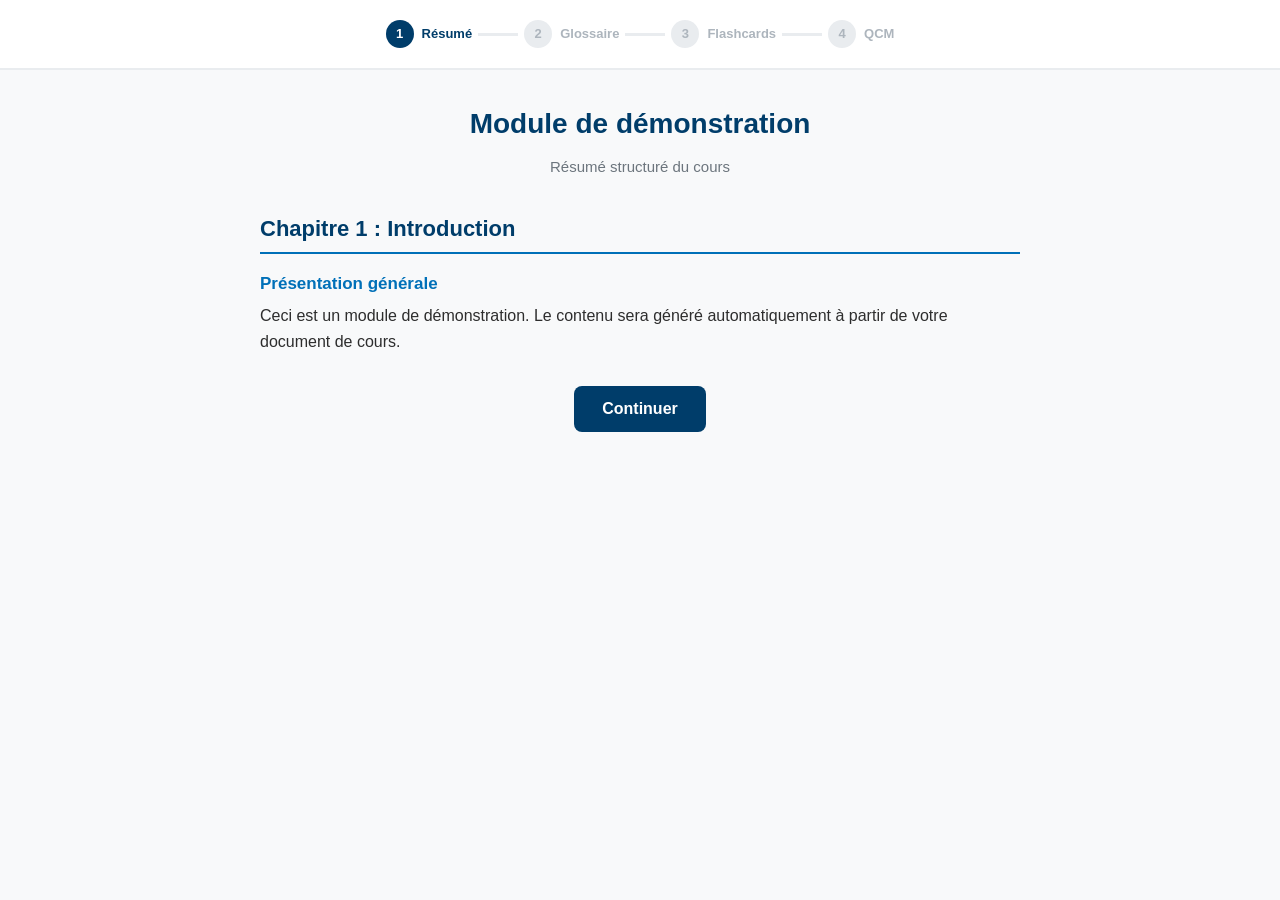
==== scorm-template/index.html @ a1fe6ec9 "Initial release — IMT-BS SmartReviz SCORM 1.2 revision module generator: upload a course document, c" ====
<!DOCTYPE html>
<html lang="fr">
<head>
  <meta charset="UTF-8">
  <meta name="viewport" content="width=device-width, initial-scale=1.0">
  <title>SmartReviz Module</title>
  <link rel="stylesheet" href="style.css">
</head>
<body>

  <!-- Progress Bar -->
  <nav class="progress-bar" id="progressBar">
    <div class="progress-step active" data-step="1">
      <span class="step-icon">1</span>
      <span class="step-label" id="label-summary">Résumé</span>
    </div>
    <div class="progress-connector" id="conn-1"></div>
    <div class="progress-step" data-step="2">
      <span class="step-icon">2</span>
      <span class="step-label" id="label-glossary">Glossaire</span>
    </div>
    <div class="progress-connector" id="conn-2"></div>
    <div class="progress-step" data-step="3">
      <span class="step-icon">3</span>
      <span class="step-label" id="label-flashcards">Flashcards</span>
    </div>
    <div class="progress-connector" id="conn-3"></div>
    <div class="progress-step" data-step="4">
      <span class="step-icon">4</span>
      <span class="step-label" id="label-quiz">QCM</span>
    </div>
  </nav>

  <!-- Section 1: Summary -->
  <div class="section active" id="section-summary">
    <div class="section-header">
      <h1 id="moduleTitle"></h1>
      <p id="summarySubtitle">Résumé structuré du cours</p>
    </div>
    <div id="summaryContent"></div>
    <div class="btn-container">
      <button class="btn btn-primary" id="btnToGlossary">Continuer</button>
    </div>
  </div>

  <!-- Section 2: Glossary -->
  <div class="section" id="section-glossary">
    <div class="section-header">
      <h1 id="glossaryTitle">Glossaire des termes clés</h1>
      <p id="glossarySubtitle">Cliquez sur un terme pour voir sa définition</p>
    </div>
    <div id="glossaryContent"></div>
    <div class="btn-container">
      <button class="btn btn-primary" id="btnToFlashcards">Continuer</button>
    </div>
  </div>

  <!-- Section 3: Flashcards -->
  <div class="section" id="section-flashcards">
    <div class="section-header">
      <h1 id="flashcardsTitle">Flashcards</h1>
      <p id="flashcardsSubtitle">Cliquez sur la carte pour la retourner</p>
    </div>
    <div class="flashcard-container">
      <div class="flashcard" id="flashcard">
        <div class="flashcard-face flashcard-front" id="flashcardFront">
          <div class="card-type" id="cardType"></div>
          <div class="card-text" id="cardFront"></div>
          <div class="card-hint" id="cardHint">Cliquez pour retourner</div>
        </div>
        <div class="flashcard-face flashcard-back">
          <div class="card-text" id="cardBack"></div>
        </div>
      </div>
    </div>
    <div class="flashcard-nav">
      <button id="btnPrevCard" disabled>&#9664;</button>
      <span class="flashcard-counter" id="cardCounter">1/10</span>
      <button id="btnNextCard">&#9654;</button>
    </div>
    <div class="btn-container">
      <button class="btn btn-primary" id="btnToQuiz" disabled>Continuer vers le QCM</button>
    </div>
  </div>

  <!-- Section 4: Quiz -->
  <div class="section" id="section-quiz">
    <div class="section-header">
      <h1 id="quizTitle">QCM</h1>
      <p id="quizSubtitle">Testez vos connaissances</p>
    </div>
    <div id="quizContent"></div>
  </div>

  <!-- Section 5: Completion -->
  <div class="section" id="section-complete">
    <div class="completion-screen">
      <div class="check-icon">&#10003;</div>
      <h1 id="completeTitle">Module terminé !</h1>
      <p id="completeMessage">Vous avez complété l'ensemble du module de révision.</p>
    </div>
  </div>

  <script src="scorm-api.js"></script>
  <script src="module-data.js"></script>
  <script>
  (function() {
    // --- i18n ---
    var labels = {
      fr: {
        summary: "Résumé", glossary: "Glossaire", flashcards: "Flashcards", quiz: "QCM",
        summarySubtitle: "Résumé structuré du cours",
        glossaryTitle: "Glossaire des termes clés",
        glossarySubtitle: "Cliquez sur un terme pour voir sa définition",
        flashcardsTitle: "Flashcards",
        flashcardsSubtitle: "Cliquez sur la carte pour la retourner",
        quizTitle: "QCM",
        quizSubtitle: "Testez vos connaissances",
        continue: "Continuer",
        continueToQuiz: "Continuer vers le QCM",
        validate: "Valider",
        next: "Question suivante",
        correct: "Correct !",
        incorrect: "Incorrect",
        correctAnswer: "La bonne réponse était : ",
        score: "Votre score",
        finishModule: "Terminer le module",
        completeTitle: "Module terminé !",
        completeMessage: "Vous avez complété l'ensemble du module de révision.",
        clickToFlip: "Cliquez pour retourner",
        concept: "Concept",
        question: "Question",
        card: "Carte"
      },
      en: {
        summary: "Summary", glossary: "Glossary", flashcards: "Flashcards", quiz: "Quiz",
        summarySubtitle: "Structured course summary",
        glossaryTitle: "Key Terms Glossary",
        glossarySubtitle: "Click a term to see its definition",
        flashcardsTitle: "Flashcards",
        flashcardsSubtitle: "Click the card to flip it",
        quizTitle: "Quiz",
        quizSubtitle: "Test your knowledge",
        continue: "Continue",
        continueToQuiz: "Continue to the Quiz",
        validate: "Submit",
        next: "Next question",
        correct: "Correct!",
        incorrect: "Incorrect",
        correctAnswer: "The correct answer was: ",
        score: "Your score",
        finishModule: "Finish module",
        completeTitle: "Module completed!",
        completeMessage: "You have completed the entire revision module.",
        clickToFlip: "Click to flip",
        concept: "Concept",
        question: "Question",
        card: "Card"
      }
    };

    var lang = (MODULE_DATA.language || "fr").substring(0, 2).toLowerCase();
    if (!labels[lang]) lang = "fr";
    var L = labels[lang];
    document.documentElement.lang = lang;

    // --- Apply labels ---
    document.getElementById("label-summary").textContent = L.summary;
    document.getElementById("label-glossary").textContent = L.glossary;
    document.getElementById("label-flashcards").textContent = L.flashcards;
    document.getElementById("label-quiz").textContent = L.quiz;
    document.getElementById("summarySubtitle").textContent = L.summarySubtitle;
    document.getElementById("glossaryTitle").textContent = L.glossaryTitle;
    document.getElementById("glossarySubtitle").textContent = L.glossarySubtitle;
    document.getElementById("flashcardsTitle").textContent = L.flashcardsTitle;
    document.getElementById("flashcardsSubtitle").textContent = L.flashcardsSubtitle;
    document.getElementById("quizTitle").textContent = L.quizTitle;
    document.getElementById("quizSubtitle").textContent = L.quizSubtitle;
    document.getElementById("btnToGlossary").textContent = L.continue;
    document.getElementById("btnToFlashcards").textContent = L.continue;
    document.getElementById("btnToQuiz").textContent = L.continueToQuiz;
    document.getElementById("cardHint").textContent = L.clickToFlip;
    document.getElementById("completeTitle").textContent = L.completeTitle;
    document.getElementById("completeMessage").textContent = L.completeMessage;

    // --- SCORM Init ---
    ScormAPI.init();
    ScormAPI.setStatus("incomplete");
    ScormAPI.setLocation("section_1");
    ScormAPI.setScore(0);

    // --- State ---
    var currentSection = 1;
    var currentCard = 0;
    var maxCardSeen = 0;
    var currentQuizQ = 0;
    var quizScore = 0;
    var quizAnswered = false;
    var data = MODULE_DATA;

    // --- Render Summary ---
    document.getElementById("moduleTitle").textContent = data.title || "Module de révision";
    var summaryHTML = "";
    if (data.summary && data.summary.chapters) {
      data.summary.chapters.forEach(function(ch) {
        summaryHTML += '<div class="summary-chapter"><h2>' + escapeHTML(ch.title) + '</h2>';
        if (ch.sections) {
          ch.sections.forEach(function(sec) {
            summaryHTML += '<div class="summary-section"><h3>' + escapeHTML(sec.title) + '</h3>';
            summaryHTML += '<p>' + escapeHTML(sec.content) + '</p></div>';
          });
        }
        summaryHTML += '</div>';
      });
    }
    document.getElementById("summaryContent").innerHTML = summaryHTML;

    // --- Render Glossary ---
    var glossaryHTML = "";
    if (data.glossary) {
      data.glossary.forEach(function(item) {
        glossaryHTML += '<div class="glossary-item">';
        glossaryHTML += '<div class="glossary-term">' + escapeHTML(item.term) + '</div>';
        glossaryHTML += '<div class="glossary-definition">' + escapeHTML(item.definition) + '</div>';
        glossaryHTML += '</div>';
      });
    }
    document.getElementById("glossaryContent").innerHTML = glossaryHTML;

    // Accordion behavior
    document.getElementById("glossaryContent").addEventListener("click", function(e) {
      var term = e.target.closest(".glossary-term");
      if (!term) return;
      var item = term.parentElement;
      item.classList.toggle("open");
    });

    // --- Flashcards ---
    var flashcards = data.flashcards || [];

    function renderCard() {
      var card = flashcards[currentCard];
      if (!card) return;
      var flashcardEl = document.getElementById("flashcard");
      flashcardEl.classList.remove("flipped");
      document.getElementById("cardType").textContent = card.type === "concept" ? L.concept : L.question;
      document.getElementById("cardFront").textContent = card.front;
      document.getElementById("cardBack").textContent = card.back;
      document.getElementById("cardCounter").textContent = L.card + " " + (currentCard + 1) + "/" + flashcards.length;
      document.getElementById("btnPrevCard").disabled = currentCard === 0;
      document.getElementById("btnNextCard").disabled = currentCard === flashcards.length - 1;

      if (currentCard > maxCardSeen) maxCardSeen = currentCard;
      if (maxCardSeen >= flashcards.length - 1) {
        document.getElementById("btnToQuiz").disabled = false;
      }
    }

    document.getElementById("flashcard").addEventListener("click", function() {
      this.classList.toggle("flipped");
    });

    document.getElementById("btnPrevCard").addEventListener("click", function() {
      if (currentCard > 0) { currentCard--; renderCard(); }
    });

    document.getElementById("btnNextCard").addEventListener("click", function() {
      if (currentCard < flashcards.length - 1) { currentCard++; renderCard(); }
    });

    renderCard();

    // --- Quiz ---
    var quiz = data.quiz || [];

    function renderQuizQuestion() {
      if (currentQuizQ >= quiz.length) {
        showQuizScore();
        return;
      }
      var q = quiz[currentQuizQ];
      var html = '<div class="quiz-question">';
      html += '<h3>' + L.question + ' ' + (currentQuizQ + 1) + '/' + quiz.length + '</h3>';
      html += '<p>' + escapeHTML(q.question) + '</p>';
      html += '<ul class="quiz-choices">';
      q.choices.forEach(function(choice, i) {
        html += '<li class="quiz-choice" data-index="' + i + '">';
        html += '<span class="radio"></span>';
        html += '<span>' + escapeHTML(choice) + '</span>';
        html += '</li>';
      });
      html += '</ul>';
      html += '<div class="btn-container"><button class="btn btn-accent" id="btnValidate" disabled>' + L.validate + '</button></div>';
      html += '<div class="quiz-feedback" id="quizFeedback"></div>';
      html += '</div>';
      document.getElementById("quizContent").innerHTML = html;
      quizAnswered = false;

      // Choice selection
      var selectedIndex = -1;
      document.getElementById("quizContent").addEventListener("click", function handler(e) {
        if (quizAnswered) return;
        var choiceEl = e.target.closest(".quiz-choice");
        if (!choiceEl) return;
        document.querySelectorAll(".quiz-choice").forEach(function(c) { c.classList.remove("selected"); });
        choiceEl.classList.add("selected");
        selectedIndex = parseInt(choiceEl.dataset.index);
        document.getElementById("btnValidate").disabled = false;
      });

      // Validate
      document.getElementById("btnValidate").addEventListener("click", function() {
        if (quizAnswered || selectedIndex < 0) return;
        quizAnswered = true;
        var q = quiz[currentQuizQ];
        var isCorrect = selectedIndex === q.correct;
        if (isCorrect) quizScore++;

        // Highlight choices
        document.querySelectorAll(".quiz-choice").forEach(function(c) {
          var idx = parseInt(c.dataset.index);
          c.style.cursor = "default";
          if (idx === q.correct) {
            c.classList.add("correct");
          } else if (idx === selectedIndex && !isCorrect) {
            c.classList.add("incorrect");
          }
        });

        // Show feedback
        var fb = document.getElementById("quizFeedback");
        if (isCorrect) {
          fb.className = "quiz-feedback correct";
          fb.innerHTML = '<strong>' + L.correct + '</strong> ' + escapeHTML(q.explanation);
        } else {
          fb.className = "quiz-feedback incorrect";
          fb.innerHTML = '<strong>' + L.incorrect + '</strong> ' + L.correctAnswer + escapeHTML(q.choices[q.correct]) + '<br>' + escapeHTML(q.explanation);
        }

        // Replace validate button with next
        var btnContainer = document.querySelector("#quizContent .btn-container");
        if (currentQuizQ < quiz.length - 1) {
          btnContainer.innerHTML = '<button class="btn btn-primary" id="btnNextQ">' + L.next + '</button>';
          document.getElementById("btnNextQ").addEventListener("click", function() {
            currentQuizQ++;
            renderQuizQuestion();
          });
        } else {
          btnContainer.innerHTML = '<button class="btn btn-primary" id="btnShowScore">' + L.score + '</button>';
          document.getElementById("btnShowScore").addEventListener("click", function() {
            currentQuizQ++;
            showQuizScore();
          });
        }
      });
    }

    function showQuizScore() {
      var html = '<div class="quiz-score">';
      html += '<div class="score-value">' + quizScore + '/' + quiz.length + '</div>';
      html += '<div class="score-label">' + L.score + '</div>';
      html += '</div>';
      html += '<div class="btn-container"><button class="btn btn-primary" id="btnFinish">' + L.finishModule + '</button></div>';
      document.getElementById("quizContent").innerHTML = html;

      document.getElementById("btnFinish").addEventListener("click", function() {
        goToSection(5);
        ScormAPI.setScore(100);
        ScormAPI.setStatus("completed");
        ScormAPI.finish();
      });
    }

    // --- Section Navigation ---
    function goToSection(num) {
      var sections = ["section-summary", "section-glossary", "section-flashcards", "section-quiz", "section-complete"];
      sections.forEach(function(id) {
        document.getElementById(id).classList.remove("active");
      });
      var targetId = sections[num - 1];
      if (targetId) document.getElementById(targetId).classList.add("active");

      // Update progress bar
      var steps = document.querySelectorAll(".progress-step");
      var connectors = document.querySelectorAll(".progress-connector");
      steps.forEach(function(step, i) {
        step.classList.remove("active", "done");
        if (i + 1 < num) {
          step.classList.add("done");
          step.querySelector(".step-icon").innerHTML = "&#10003;";
        } else if (i + 1 === num && num <= 4) {
          step.classList.add("active");
        }
      });
      connectors.forEach(function(conn, i) {
        conn.classList.toggle("done", i + 1 < num);
      });

      // SCORM tracking
      if (num <= 4) {
        ScormAPI.setLocation("section_" + num);
        ScormAPI.setScore((num - 1) * 25);
      }

      currentSection = num;
      window.scrollTo(0, 0);

      // Start quiz rendering when entering section 4
      if (num === 4) {
        currentQuizQ = 0;
        quizScore = 0;
        renderQuizQuestion();
      }
    }

    document.getElementById("btnToGlossary").addEventListener("click", function() { goToSection(2); });
    document.getElementById("btnToFlashcards").addEventListener("click", function() { goToSection(3); });
    document.getElementById("btnToQuiz").addEventListener("click", function() { goToSection(4); });

    // --- Helpers ---
    function escapeHTML(str) {
      var div = document.createElement("div");
      div.textContent = str || "";
      return div.innerHTML;
    }

    // Handle window close
    window.addEventListener("beforeunload", function() {
      ScormAPI.finish();
    });
  })();
  </script>
</body>
</html>
---- scorm-template/style.css ----
/* IMT-BS SmartReviz — Module SCORM Styles */
:root {
  --primary: #003D6A;
  --secondary: #0070B8;
  --accent: #E57C23;
  --bg: #F8F9FA;
  --text: #2D2D2D;
  --success: #28A745;
  --error: #DC3545;
  --radius: 10px;
}

*, *::before, *::after {
  box-sizing: border-box;
  margin: 0;
  padding: 0;
}

body {
  font-family: -apple-system, BlinkMacSystemFont, "Segoe UI", Roboto, sans-serif;
  font-size: 16px;
  line-height: 1.6;
  color: var(--text);
  background: var(--bg);
}

/* ---- Progress Bar ---- */
.progress-bar {
  display: flex;
  align-items: center;
  justify-content: center;
  gap: 0;
  padding: 20px 16px;
  background: #fff;
  border-bottom: 2px solid #e9ecef;
  position: sticky;
  top: 0;
  z-index: 100;
}

.progress-step {
  display: flex;
  align-items: center;
  gap: 8px;
  font-size: 13px;
  font-weight: 600;
  color: #adb5bd;
  white-space: nowrap;
}

.progress-step .step-icon {
  width: 28px;
  height: 28px;
  border-radius: 50%;
  display: flex;
  align-items: center;
  justify-content: center;
  font-size: 13px;
  background: #e9ecef;
  color: #adb5bd;
  flex-shrink: 0;
}

.progress-step.done .step-icon {
  background: var(--success);
  color: #fff;
}

.progress-step.active .step-icon {
  background: var(--primary);
  color: #fff;
}

.progress-step.active {
  color: var(--primary);
}

.progress-step.done {
  color: var(--success);
}

.progress-connector {
  width: 40px;
  height: 3px;
  background: #e9ecef;
  margin: 0 6px;
  flex-shrink: 0;
}

.progress-connector.done {
  background: var(--success);
}

/* ---- Sections ---- */
.section {
  display: none;
  max-width: 800px;
  margin: 0 auto;
  padding: 32px 20px 100px;
  animation: fadeIn 0.3s ease;
}

.section.active {
  display: block;
}

@keyframes fadeIn {
  from { opacity: 0; transform: translateY(10px); }
  to { opacity: 1; transform: translateY(0); }
}

.section-header {
  text-align: center;
  margin-bottom: 32px;
}

.section-header h1 {
  font-size: 28px;
  color: var(--primary);
  margin-bottom: 8px;
}

.section-header p {
  color: #6c757d;
  font-size: 15px;
}

/* ---- Summary ---- */
.summary-chapter {
  margin-bottom: 28px;
}

.summary-chapter h2 {
  font-size: 22px;
  color: var(--primary);
  margin-bottom: 12px;
  padding-bottom: 6px;
  border-bottom: 2px solid var(--secondary);
}

.summary-section h3 {
  font-size: 17px;
  color: var(--secondary);
  margin: 16px 0 6px;
}

.summary-section p {
  color: var(--text);
  margin-bottom: 8px;
}

/* ---- Glossary Accordion ---- */
.glossary-item {
  background: #fff;
  border: 1px solid #dee2e6;
  border-radius: var(--radius);
  margin-bottom: 10px;
  overflow: hidden;
}

.glossary-term {
  padding: 14px 18px;
  font-weight: 600;
  color: var(--primary);
  cursor: pointer;
  display: flex;
  justify-content: space-between;
  align-items: center;
  user-select: none;
  transition: background 0.15s;
}

.glossary-term:hover {
  background: #f0f4f8;
}

.glossary-term::after {
  content: "+";
  font-size: 20px;
  color: var(--secondary);
  transition: transform 0.2s;
}

.glossary-item.open .glossary-term::after {
  content: "−";
}

.glossary-definition {
  max-height: 0;
  overflow: hidden;
  transition: max-height 0.3s ease, padding 0.3s ease;
  padding: 0 18px;
  color: #495057;
  border-top: 0 solid transparent;
}

.glossary-item.open .glossary-definition {
  max-height: 300px;
  padding: 14px 18px;
  border-top: 1px solid #dee2e6;
}

/* ---- Flashcards ---- */
.flashcard-container {
  perspective: 1000px;
  max-width: 500px;
  margin: 0 auto 24px;
}

.flashcard {
  width: 100%;
  min-height: 260px;
  cursor: pointer;
  position: relative;
  transform-style: preserve-3d;
  transition: transform 0.5s;
}

.flashcard.flipped {
  transform: rotateY(180deg);
}

.flashcard-face {
  position: absolute;
  inset: 0;
  backface-visibility: hidden;
  border-radius: var(--radius);
  display: flex;
  flex-direction: column;
  align-items: center;
  justify-content: center;
  padding: 32px;
  text-align: center;
  font-size: 18px;
}

.flashcard-front {
  background: var(--primary);
  color: #fff;
}

.flashcard-front .card-type {
  font-size: 12px;
  text-transform: uppercase;
  letter-spacing: 1px;
  opacity: 0.7;
  margin-bottom: 16px;
}

.flashcard-front .card-hint {
  font-size: 13px;
  opacity: 0.6;
  margin-top: 20px;
}

.flashcard-back {
  background: #fff;
  color: var(--text);
  border: 2px solid var(--primary);
  transform: rotateY(180deg);
}

.flashcard-nav {
  display: flex;
  align-items: center;
  justify-content: center;
  gap: 24px;
  margin-top: 8px;
}

.flashcard-nav button {
  width: 44px;
  height: 44px;
  border-radius: 50%;
  border: 2px solid var(--primary);
  background: #fff;
  color: var(--primary);
  font-size: 20px;
  cursor: pointer;
  display: flex;
  align-items: center;
  justify-content: center;
  transition: all 0.15s;
}

.flashcard-nav button:hover {
  background: var(--primary);
  color: #fff;
}

.flashcard-nav button:disabled {
  opacity: 0.3;
  cursor: not-allowed;
}

.flashcard-counter {
  font-size: 15px;
  font-weight: 600;
  color: var(--primary);
}

/* ---- Quiz ---- */
.quiz-question {
  background: #fff;
  border-radius: var(--radius);
  padding: 28px;
  box-shadow: 0 2px 8px rgba(0,0,0,0.06);
}

.quiz-question h3 {
  font-size: 14px;
  color: var(--secondary);
  margin-bottom: 12px;
}

.quiz-question p {
  font-size: 18px;
  font-weight: 600;
  color: var(--primary);
  margin-bottom: 20px;
}

.quiz-choices {
  list-style: none;
  display: flex;
  flex-direction: column;
  gap: 10px;
  margin-bottom: 20px;
}

.quiz-choice {
  display: flex;
  align-items: center;
  gap: 12px;
  padding: 14px 16px;
  border: 2px solid #dee2e6;
  border-radius: 8px;
  cursor: pointer;
  transition: all 0.15s;
  font-size: 15px;
}

.quiz-choice:hover {
  border-color: var(--secondary);
  background: #f0f4f8;
}

.quiz-choice.selected {
  border-color: var(--accent);
  background: #fff8f0;
}

.quiz-choice.correct {
  border-color: var(--success);
  background: #e8f5e9;
}

.quiz-choice.incorrect {
  border-color: var(--error);
  background: #fdecea;
}

.quiz-choice .radio {
  width: 20px;
  height: 20px;
  border-radius: 50%;
  border: 2px solid #adb5bd;
  flex-shrink: 0;
  display: flex;
  align-items: center;
  justify-content: center;
}

.quiz-choice.selected .radio {
  border-color: var(--accent);
}

.quiz-choice.selected .radio::after {
  content: "";
  width: 10px;
  height: 10px;
  border-radius: 50%;
  background: var(--accent);
}

.quiz-choice.correct .radio {
  border-color: var(--success);
  background: var(--success);
}

.quiz-choice.correct .radio::after {
  content: "✓";
  color: #fff;
  font-size: 12px;
  font-weight: bold;
}

.quiz-choice.incorrect .radio {
  border-color: var(--error);
  background: var(--error);
}

.quiz-choice.incorrect .radio::after {
  content: "✗";
  color: #fff;
  font-size: 12px;
  font-weight: bold;
}

.quiz-feedback {
  padding: 16px 18px;
  border-radius: 8px;
  margin-top: 16px;
  font-size: 15px;
  display: none;
}

.quiz-feedback.correct {
  background: #e8f5e9;
  border: 1px solid var(--success);
  color: #1b5e20;
  display: block;
}

.quiz-feedback.incorrect {
  background: #fdecea;
  border: 1px solid var(--error);
  color: #b71c1c;
  display: block;
}

.quiz-score {
  text-align: center;
  padding: 40px;
}

.quiz-score .score-value {
  font-size: 48px;
  font-weight: 700;
  color: var(--primary);
  margin-bottom: 8px;
}

.quiz-score .score-label {
  font-size: 18px;
  color: #6c757d;
}

/* ---- Buttons ---- */
.btn {
  display: inline-flex;
  align-items: center;
  justify-content: center;
  gap: 8px;
  padding: 14px 28px;
  border: none;
  border-radius: 8px;
  font-size: 16px;
  font-weight: 600;
  cursor: pointer;
  transition: all 0.15s;
}

.btn-primary {
  background: var(--primary);
  color: #fff;
}

.btn-primary:hover {
  background: var(--secondary);
}

.btn-accent {
  background: var(--accent);
  color: #fff;
}

.btn-accent:hover {
  background: #d06a10;
}

.btn:disabled {
  opacity: 0.4;
  cursor: not-allowed;
}

.btn-container {
  text-align: center;
  margin-top: 32px;
}

/* ---- Completion Screen ---- */
.completion-screen {
  text-align: center;
  padding: 60px 20px;
}

.completion-screen .check-icon {
  width: 80px;
  height: 80px;
  border-radius: 50%;
  background: var(--success);
  color: #fff;
  font-size: 40px;
  display: flex;
  align-items: center;
  justify-content: center;
  margin: 0 auto 24px;
}

.completion-screen h1 {
  color: var(--primary);
  margin-bottom: 12px;
}

.completion-screen p {
  color: #6c757d;
  font-size: 17px;
}

/* ---- Responsive ---- */
@media (max-width: 600px) {
  .progress-bar {
    gap: 0;
    padding: 14px 8px;
  }
  .progress-step .step-label {
    display: none;
  }
  .progress-connector {
    width: 24px;
  }
  .section {
    padding: 20px 14px 80px;
  }
  .section-header h1 {
    font-size: 22px;
  }
  .flashcard-face {
    padding: 24px 16px;
    font-size: 16px;
  }
  .quiz-question {
    padding: 18px;
  }
}
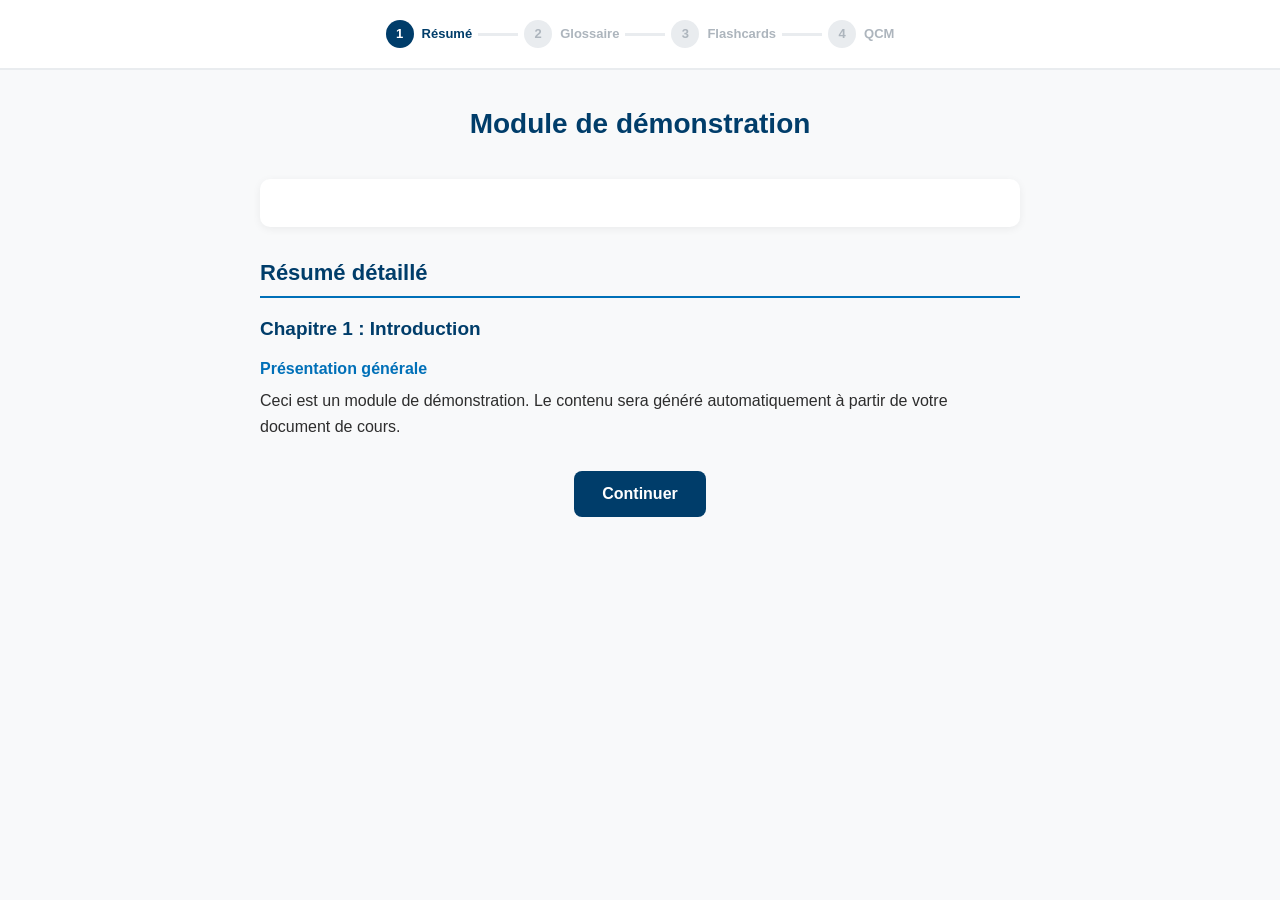
==== commit 23bdab7c: "Redesign summary section with overview, key points and detailed summary - Summary now has 3 sub-sect" ====
--- a/scorm-template/index.html
+++ b/scorm-template/index.html
@@ -35,9 +35,10 @@
   <div class="section active" id="section-summary">
     <div class="section-header">
       <h1 id="moduleTitle"></h1>
-      <p id="summarySubtitle">Résumé structuré du cours</p>
-    </div>
-    <div id="summaryContent"></div>
+    </div>
+    <div id="summaryOverview" class="summary-overview"></div>
+    <div id="summaryKeyPoints" class="summary-keypoints"></div>
+    <div id="summaryDetailed" class="summary-detailed"></div>
     <div class="btn-container">
       <button class="btn btn-primary" id="btnToGlossary">Continuer</button>
     </div>
@@ -109,7 +110,9 @@
     var labels = {
       fr: {
         summary: "Résumé", glossary: "Glossaire", flashcards: "Flashcards", quiz: "QCM",
-        summarySubtitle: "Résumé structuré du cours",
+        summaryOverviewTitle: "Résumé",
+        keyPointsTitle: "Points clés",
+        detailedSummaryTitle: "Résumé détaillé",
         glossaryTitle: "Glossaire des termes clés",
         glossarySubtitle: "Cliquez sur un terme pour voir sa définition",
         flashcardsTitle: "Flashcards",
@@ -134,7 +137,9 @@
       },
       en: {
         summary: "Summary", glossary: "Glossary", flashcards: "Flashcards", quiz: "Quiz",
-        summarySubtitle: "Structured course summary",
+        summaryOverviewTitle: "Summary",
+        keyPointsTitle: "Key Points",
+        detailedSummaryTitle: "Detailed Summary",
         glossaryTitle: "Key Terms Glossary",
         glossarySubtitle: "Click a term to see its definition",
         flashcardsTitle: "Flashcards",
@@ -169,7 +174,6 @@
     document.getElementById("label-glossary").textContent = L.glossary;
     document.getElementById("label-flashcards").textContent = L.flashcards;
     document.getElementById("label-quiz").textContent = L.quiz;
-    document.getElementById("summarySubtitle").textContent = L.summarySubtitle;
     document.getElementById("glossaryTitle").textContent = L.glossaryTitle;
     document.getElementById("glossarySubtitle").textContent = L.glossarySubtitle;
     document.getElementById("flashcardsTitle").textContent = L.flashcardsTitle;
@@ -200,20 +204,39 @@
 
     // --- Render Summary ---
     document.getElementById("moduleTitle").textContent = data.title || "Module de révision";
-    var summaryHTML = "";
+
+    // Overview paragraph
+    if (data.summary && data.summary.overview) {
+      var overviewHTML = '<h2>' + L.summaryOverviewTitle + '</h2>';
+      overviewHTML += '<p>' + escapeHTML(data.summary.overview) + '</p>';
+      document.getElementById("summaryOverview").innerHTML = overviewHTML;
+    }
+
+    // Key Points
+    if (data.summary && data.summary.keyPoints && data.summary.keyPoints.length > 0) {
+      var kpHTML = '<h2>' + L.keyPointsTitle + '</h2><ul class="keypoints-list">';
+      data.summary.keyPoints.forEach(function(point) {
+        kpHTML += '<li>' + escapeHTML(point) + '</li>';
+      });
+      kpHTML += '</ul>';
+      document.getElementById("summaryKeyPoints").innerHTML = kpHTML;
+    }
+
+    // Detailed Summary (chapters)
+    var detailedHTML = '<h2>' + L.detailedSummaryTitle + '</h2>';
     if (data.summary && data.summary.chapters) {
       data.summary.chapters.forEach(function(ch) {
-        summaryHTML += '<div class="summary-chapter"><h2>' + escapeHTML(ch.title) + '</h2>';
+        detailedHTML += '<div class="summary-chapter"><h3>' + escapeHTML(ch.title) + '</h3>';
         if (ch.sections) {
           ch.sections.forEach(function(sec) {
-            summaryHTML += '<div class="summary-section"><h3>' + escapeHTML(sec.title) + '</h3>';
-            summaryHTML += '<p>' + escapeHTML(sec.content) + '</p></div>';
+            detailedHTML += '<div class="summary-section"><h4>' + escapeHTML(sec.title) + '</h4>';
+            detailedHTML += '<p>' + escapeHTML(sec.content) + '</p></div>';
           });
         }
-        summaryHTML += '</div>';
-      });
-    }
-    document.getElementById("summaryContent").innerHTML = summaryHTML;
+        detailedHTML += '</div>';
+      });
+    }
+    document.getElementById("summaryDetailed").innerHTML = detailedHTML;
 
     // --- Render Glossary ---
     var glossaryHTML = "";
--- a/scorm-template/style.css
+++ b/scorm-template/style.css
@@ -126,22 +126,89 @@
 }
 
 /* ---- Summary ---- */
-.summary-chapter {
+.summary-overview {
   margin-bottom: 28px;
 }
 
-.summary-chapter h2 {
-  font-size: 22px;
+.summary-overview h2 {
+  font-size: 24px;
   color: var(--primary);
   margin-bottom: 12px;
   padding-bottom: 6px;
   border-bottom: 2px solid var(--secondary);
 }
 
-.summary-section h3 {
-  font-size: 17px;
+.summary-overview p {
+  font-size: 16px;
+  line-height: 1.7;
+  color: var(--text);
+}
+
+.summary-keypoints {
+  background: #fff;
+  border-radius: var(--radius);
+  padding: 24px 28px;
+  margin-bottom: 28px;
+  box-shadow: 0 2px 8px rgba(0,0,0,0.06);
+}
+
+.summary-keypoints h2 {
+  font-size: 20px;
+  color: var(--primary);
+  margin-bottom: 14px;
+}
+
+.keypoints-list {
+  list-style: none;
+  padding: 0;
+}
+
+.keypoints-list li {
+  position: relative;
+  padding: 10px 0 10px 24px;
+  border-bottom: 1px solid #eee;
+  font-size: 15px;
+  line-height: 1.6;
+  color: var(--text);
+}
+
+.keypoints-list li:last-child {
+  border-bottom: none;
+}
+
+.keypoints-list li::before {
+  content: "";
+  position: absolute;
+  left: 0;
+  top: 16px;
+  width: 8px;
+  height: 8px;
+  border-radius: 50%;
+  background: var(--accent);
+}
+
+.summary-detailed h2 {
+  font-size: 22px;
+  color: var(--primary);
+  margin-bottom: 16px;
+  padding-bottom: 6px;
+  border-bottom: 2px solid var(--secondary);
+}
+
+.summary-chapter {
+  margin-bottom: 24px;
+}
+
+.summary-chapter h3 {
+  font-size: 19px;
+  color: var(--primary);
+  margin-bottom: 10px;
+}
+
+.summary-section h4 {
+  font-size: 16px;
   color: var(--secondary);
-  margin: 16px 0 6px;
+  margin: 12px 0 6px;
 }
 
 .summary-section p {
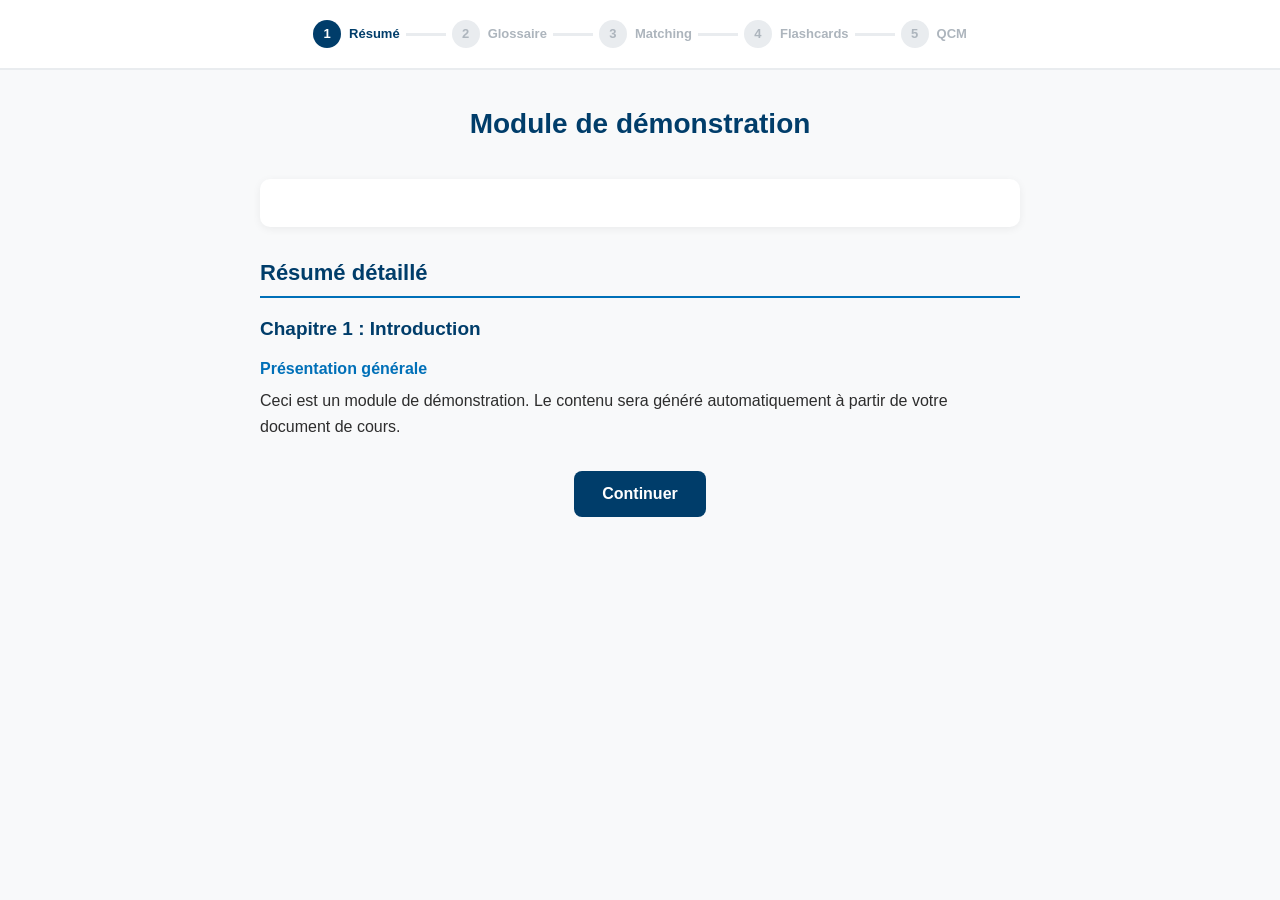
==== commit 24c6f6c4: "Add drag & drop matching activity between glossary and flashcards - New section 3: match terms to de" ====
--- a/scorm-template/index.html
+++ b/scorm-template/index.html
@@ -8,7 +8,7 @@
 </head>
 <body>
 
-  <!-- Progress Bar -->
+  <!-- Progress Bar — now 5 steps -->
   <nav class="progress-bar" id="progressBar">
     <div class="progress-step active" data-step="1">
       <span class="step-icon">1</span>
@@ -22,11 +22,16 @@
     <div class="progress-connector" id="conn-2"></div>
     <div class="progress-step" data-step="3">
       <span class="step-icon">3</span>
-      <span class="step-label" id="label-flashcards">Flashcards</span>
+      <span class="step-label" id="label-matching">Matching</span>
     </div>
     <div class="progress-connector" id="conn-3"></div>
     <div class="progress-step" data-step="4">
       <span class="step-icon">4</span>
+      <span class="step-label" id="label-flashcards">Flashcards</span>
+    </div>
+    <div class="progress-connector" id="conn-4"></div>
+    <div class="progress-step" data-step="5">
+      <span class="step-icon">5</span>
       <span class="step-label" id="label-quiz">QCM</span>
     </div>
   </nav>
@@ -52,11 +57,27 @@
     </div>
     <div id="glossaryContent"></div>
     <div class="btn-container">
-      <button class="btn btn-primary" id="btnToFlashcards">Continuer</button>
+      <button class="btn btn-primary" id="btnToMatching">Continuer</button>
     </div>
   </div>
 
-  <!-- Section 3: Flashcards -->
+  <!-- Section 3: Matching (Drag & Drop) -->
+  <div class="section" id="section-matching">
+    <div class="section-header">
+      <h1 id="matchingTitle">Associez les termes</h1>
+      <p id="matchingSubtitle">Glissez chaque terme vers sa définition correspondante</p>
+    </div>
+    <div class="matching-game" id="matchingGame">
+      <div class="matching-terms" id="matchingTerms"></div>
+      <div class="matching-slots" id="matchingSlots"></div>
+    </div>
+    <div class="matching-feedback" id="matchingFeedback"></div>
+    <div class="btn-container">
+      <button class="btn btn-primary" id="btnToFlashcards" disabled>Continuer</button>
+    </div>
+  </div>
+
+  <!-- Section 4: Flashcards -->
   <div class="section" id="section-flashcards">
     <div class="section-header">
       <h1 id="flashcardsTitle">Flashcards</h1>
@@ -84,7 +105,7 @@
     </div>
   </div>
 
-  <!-- Section 4: Quiz -->
+  <!-- Section 5: Quiz -->
   <div class="section" id="section-quiz">
     <div class="section-header">
       <h1 id="quizTitle">QCM</h1>
@@ -93,7 +114,7 @@
     <div id="quizContent"></div>
   </div>
 
-  <!-- Section 5: Completion -->
+  <!-- Section 6: Completion -->
   <div class="section" id="section-complete">
     <div class="completion-screen">
       <div class="check-icon">&#10003;</div>
@@ -109,12 +130,17 @@
     // --- i18n ---
     var labels = {
       fr: {
-        summary: "Résumé", glossary: "Glossaire", flashcards: "Flashcards", quiz: "QCM",
+        summary: "Résumé", glossary: "Glossaire", matching: "Matching", flashcards: "Flashcards", quiz: "QCM",
         summaryOverviewTitle: "Résumé",
         keyPointsTitle: "Points clés",
         detailedSummaryTitle: "Résumé détaillé",
         glossaryTitle: "Glossaire des termes clés",
         glossarySubtitle: "Cliquez sur un terme pour voir sa définition",
+        matchingTitle: "Associez les termes",
+        matchingSubtitle: "Glissez chaque terme vers sa définition correspondante",
+        matchingScore: "associations correctes",
+        matchingRetry: "Recommencer",
+        matchingDragHint: "Termes à placer",
         flashcardsTitle: "Flashcards",
         flashcardsSubtitle: "Cliquez sur la carte pour la retourner",
         quizTitle: "QCM",
@@ -133,15 +159,21 @@
         clickToFlip: "Cliquez pour retourner",
         concept: "Concept",
         question: "Question",
-        card: "Carte"
+        card: "Carte",
+        checkMatching: "Vérifier"
       },
       en: {
-        summary: "Summary", glossary: "Glossary", flashcards: "Flashcards", quiz: "Quiz",
+        summary: "Summary", glossary: "Glossary", matching: "Matching", flashcards: "Flashcards", quiz: "Quiz",
         summaryOverviewTitle: "Summary",
         keyPointsTitle: "Key Points",
         detailedSummaryTitle: "Detailed Summary",
         glossaryTitle: "Key Terms Glossary",
         glossarySubtitle: "Click a term to see its definition",
+        matchingTitle: "Match the Terms",
+        matchingSubtitle: "Drag each term to its matching definition",
+        matchingScore: "correct matches",
+        matchingRetry: "Try again",
+        matchingDragHint: "Terms to place",
         flashcardsTitle: "Flashcards",
         flashcardsSubtitle: "Click the card to flip it",
         quizTitle: "Quiz",
@@ -160,7 +192,8 @@
         clickToFlip: "Click to flip",
         concept: "Concept",
         question: "Question",
-        card: "Card"
+        card: "Card",
+        checkMatching: "Check"
       }
     };
 
@@ -172,15 +205,19 @@
     // --- Apply labels ---
     document.getElementById("label-summary").textContent = L.summary;
     document.getElementById("label-glossary").textContent = L.glossary;
+    document.getElementById("label-matching").textContent = L.matching;
     document.getElementById("label-flashcards").textContent = L.flashcards;
     document.getElementById("label-quiz").textContent = L.quiz;
     document.getElementById("glossaryTitle").textContent = L.glossaryTitle;
     document.getElementById("glossarySubtitle").textContent = L.glossarySubtitle;
+    document.getElementById("matchingTitle").textContent = L.matchingTitle;
+    document.getElementById("matchingSubtitle").textContent = L.matchingSubtitle;
     document.getElementById("flashcardsTitle").textContent = L.flashcardsTitle;
     document.getElementById("flashcardsSubtitle").textContent = L.flashcardsSubtitle;
     document.getElementById("quizTitle").textContent = L.quizTitle;
     document.getElementById("quizSubtitle").textContent = L.quizSubtitle;
     document.getElementById("btnToGlossary").textContent = L.continue;
+    document.getElementById("btnToMatching").textContent = L.continue;
     document.getElementById("btnToFlashcards").textContent = L.continue;
     document.getElementById("btnToQuiz").textContent = L.continueToQuiz;
     document.getElementById("cardHint").textContent = L.clickToFlip;
@@ -205,14 +242,12 @@
     // --- Render Summary ---
     document.getElementById("moduleTitle").textContent = data.title || "Module de révision";
 
-    // Overview paragraph
     if (data.summary && data.summary.overview) {
       var overviewHTML = '<h2>' + L.summaryOverviewTitle + '</h2>';
       overviewHTML += '<p>' + escapeHTML(data.summary.overview) + '</p>';
       document.getElementById("summaryOverview").innerHTML = overviewHTML;
     }
 
-    // Key Points
     if (data.summary && data.summary.keyPoints && data.summary.keyPoints.length > 0) {
       var kpHTML = '<h2>' + L.keyPointsTitle + '</h2><ul class="keypoints-list">';
       data.summary.keyPoints.forEach(function(point) {
@@ -222,7 +257,6 @@
       document.getElementById("summaryKeyPoints").innerHTML = kpHTML;
     }
 
-    // Detailed Summary (chapters)
     var detailedHTML = '<h2>' + L.detailedSummaryTitle + '</h2>';
     if (data.summary && data.summary.chapters) {
       data.summary.chapters.forEach(function(ch) {
@@ -250,13 +284,241 @@
     }
     document.getElementById("glossaryContent").innerHTML = glossaryHTML;
 
-    // Accordion behavior
     document.getElementById("glossaryContent").addEventListener("click", function(e) {
       var term = e.target.closest(".glossary-term");
       if (!term) return;
-      var item = term.parentElement;
-      item.classList.toggle("open");
+      term.parentElement.classList.toggle("open");
     });
+
+    // --- Matching Game (Drag & Drop) ---
+    var matchingItems = [];
+    var matchingCompleted = false;
+
+    function initMatching() {
+      var glossary = data.glossary || [];
+      // Pick up to 8 items, shuffled
+      var shuffled = glossary.slice().sort(function() { return Math.random() - 0.5; });
+      matchingItems = shuffled.slice(0, Math.min(8, shuffled.length));
+
+      var termsContainer = document.getElementById("matchingTerms");
+      var slotsContainer = document.getElementById("matchingSlots");
+
+      // Shuffle terms separately for display
+      var shuffledTerms = matchingItems.slice().sort(function() { return Math.random() - 0.5; });
+
+      // Render draggable terms
+      var termsHTML = '<h3>' + L.matchingDragHint + '</h3><div class="terms-pool" id="termsPool">';
+      shuffledTerms.forEach(function(item, i) {
+        termsHTML += '<div class="match-term" draggable="true" data-term="' + escapeAttr(item.term) + '">' + escapeHTML(item.term) + '</div>';
+      });
+      termsHTML += '</div>';
+      termsContainer.innerHTML = termsHTML;
+
+      // Render definition slots
+      var slotsHTML = '';
+      matchingItems.forEach(function(item, i) {
+        slotsHTML += '<div class="match-slot" data-expected="' + escapeAttr(item.term) + '">';
+        slotsHTML += '<div class="slot-dropzone" data-expected="' + escapeAttr(item.term) + '">';
+        slotsHTML += '<span class="slot-placeholder">?</span>';
+        slotsHTML += '</div>';
+        slotsHTML += '<div class="slot-definition">' + escapeHTML(item.definition) + '</div>';
+        slotsHTML += '</div>';
+      });
+      slotsHTML += '<div class="btn-container"><button class="btn btn-accent" id="btnCheckMatching">' + L.checkMatching + '</button></div>';
+      slotsContainer.innerHTML = slotsHTML;
+
+      document.getElementById("matchingFeedback").innerHTML = '';
+      matchingCompleted = false;
+      document.getElementById("btnToFlashcards").disabled = true;
+
+      setupDragAndDrop();
+    }
+
+    function setupDragAndDrop() {
+      var draggedEl = null;
+
+      // --- Drag events on terms ---
+      document.getElementById("matchingGame").addEventListener("dragstart", function(e) {
+        if (!e.target.classList.contains("match-term")) return;
+        draggedEl = e.target;
+        e.target.classList.add("dragging");
+        e.dataTransfer.effectAllowed = "move";
+        e.dataTransfer.setData("text/plain", e.target.dataset.term);
+      });
+
+      document.getElementById("matchingGame").addEventListener("dragend", function(e) {
+        if (e.target.classList.contains("match-term")) {
+          e.target.classList.remove("dragging");
+        }
+        draggedEl = null;
+      });
+
+      // --- Drop events on slots ---
+      document.getElementById("matchingSlots").addEventListener("dragover", function(e) {
+        var dropzone = e.target.closest(".slot-dropzone");
+        if (!dropzone) return;
+        e.preventDefault();
+        e.dataTransfer.dropEffect = "move";
+        dropzone.classList.add("dragover");
+      });
+
+      document.getElementById("matchingSlots").addEventListener("dragleave", function(e) {
+        var dropzone = e.target.closest(".slot-dropzone");
+        if (dropzone) dropzone.classList.remove("dragover");
+      });
+
+      document.getElementById("matchingSlots").addEventListener("drop", function(e) {
+        var dropzone = e.target.closest(".slot-dropzone");
+        if (!dropzone || !draggedEl) return;
+        e.preventDefault();
+        dropzone.classList.remove("dragover");
+
+        // If slot already has a term, send it back to pool
+        var existing = dropzone.querySelector(".match-term");
+        if (existing) {
+          document.getElementById("termsPool").appendChild(existing);
+        }
+
+        // Place the dragged term in the slot
+        var placeholder = dropzone.querySelector(".slot-placeholder");
+        if (placeholder) placeholder.style.display = "none";
+        dropzone.appendChild(draggedEl);
+        draggedEl.classList.remove("dragging");
+      });
+
+      // --- Touch support for mobile ---
+      var touchDragged = null;
+      var touchClone = null;
+      var touchOffsetX = 0;
+      var touchOffsetY = 0;
+
+      document.getElementById("matchingGame").addEventListener("touchstart", function(e) {
+        var term = e.target.closest(".match-term");
+        if (!term) return;
+        touchDragged = term;
+        var rect = term.getBoundingClientRect();
+        touchOffsetX = e.touches[0].clientX - rect.left;
+        touchOffsetY = e.touches[0].clientY - rect.top;
+
+        touchClone = term.cloneNode(true);
+        touchClone.classList.add("touch-clone");
+        touchClone.style.width = rect.width + "px";
+        document.body.appendChild(touchClone);
+        term.classList.add("dragging");
+
+        moveTouchClone(e.touches[0]);
+      }, { passive: true });
+
+      document.getElementById("matchingGame").addEventListener("touchmove", function(e) {
+        if (!touchDragged || !touchClone) return;
+        e.preventDefault();
+        moveTouchClone(e.touches[0]);
+      }, { passive: false });
+
+      document.getElementById("matchingGame").addEventListener("touchend", function(e) {
+        if (!touchDragged || !touchClone) return;
+        var touch = e.changedTouches[0];
+        document.body.removeChild(touchClone);
+        touchClone = null;
+        touchDragged.classList.remove("dragging");
+
+        // Find drop target
+        var el = document.elementFromPoint(touch.clientX, touch.clientY);
+        var dropzone = el ? el.closest(".slot-dropzone") : null;
+
+        if (dropzone) {
+          var existing = dropzone.querySelector(".match-term");
+          if (existing) {
+            document.getElementById("termsPool").appendChild(existing);
+          }
+          var placeholder = dropzone.querySelector(".slot-placeholder");
+          if (placeholder) placeholder.style.display = "none";
+          dropzone.appendChild(touchDragged);
+        }
+
+        touchDragged = null;
+      }, { passive: true });
+
+      function moveTouchClone(touch) {
+        if (!touchClone) return;
+        touchClone.style.left = (touch.clientX - touchOffsetX) + "px";
+        touchClone.style.top = (touch.clientY - touchOffsetY) + "px";
+      }
+
+      // --- Click-to-select fallback (also good for accessibility) ---
+      var selectedTerm = null;
+
+      document.getElementById("matchingGame").addEventListener("click", function(e) {
+        var term = e.target.closest(".match-term");
+        var dropzone = e.target.closest(".slot-dropzone");
+
+        if (term && !dropzone) {
+          // Clicking a term in the pool: select it
+          document.querySelectorAll(".match-term.selected").forEach(function(t) { t.classList.remove("selected"); });
+          term.classList.add("selected");
+          selectedTerm = term;
+          return;
+        }
+
+        if (dropzone && selectedTerm) {
+          // Clicking a slot while a term is selected: place it
+          var existing = dropzone.querySelector(".match-term");
+          if (existing) {
+            document.getElementById("termsPool").appendChild(existing);
+          }
+          var placeholder = dropzone.querySelector(".slot-placeholder");
+          if (placeholder) placeholder.style.display = "none";
+          dropzone.appendChild(selectedTerm);
+          selectedTerm.classList.remove("selected");
+          selectedTerm = null;
+        }
+      });
+
+      // --- Check button ---
+      document.getElementById("btnCheckMatching").addEventListener("click", function() {
+        checkMatching();
+      });
+    }
+
+    function checkMatching() {
+      var slots = document.querySelectorAll(".match-slot");
+      var correct = 0;
+      var total = matchingItems.length;
+
+      slots.forEach(function(slot) {
+        var expected = slot.dataset.expected;
+        var dropzone = slot.querySelector(".slot-dropzone");
+        var placedTerm = dropzone.querySelector(".match-term");
+
+        // Reset previous states
+        dropzone.classList.remove("match-correct", "match-incorrect");
+
+        if (placedTerm && placedTerm.dataset.term === expected) {
+          dropzone.classList.add("match-correct");
+          placedTerm.setAttribute("draggable", "false");
+          correct++;
+        } else if (placedTerm) {
+          dropzone.classList.add("match-incorrect");
+          // Send incorrect term back to pool after a short delay
+          setTimeout(function() {
+            dropzone.classList.remove("match-incorrect");
+            var placeholder = dropzone.querySelector(".slot-placeholder");
+            if (placeholder) placeholder.style.display = "";
+            document.getElementById("termsPool").appendChild(placedTerm);
+          }, 1200);
+        }
+      });
+
+      var fb = document.getElementById("matchingFeedback");
+      fb.innerHTML = '<strong>' + correct + '/' + total + '</strong> ' + L.matchingScore;
+      fb.className = "matching-feedback " + (correct === total ? "all-correct" : "partial");
+
+      if (correct === total) {
+        matchingCompleted = true;
+        document.getElementById("btnToFlashcards").disabled = false;
+        document.getElementById("btnCheckMatching").style.display = "none";
+      }
+    }
 
     // --- Flashcards ---
     var flashcards = data.flashcards || [];
@@ -319,7 +581,6 @@
       document.getElementById("quizContent").innerHTML = html;
       quizAnswered = false;
 
-      // Choice selection
       var selectedIndex = -1;
       document.getElementById("quizContent").addEventListener("click", function handler(e) {
         if (quizAnswered) return;
@@ -331,7 +592,6 @@
         document.getElementById("btnValidate").disabled = false;
       });
 
-      // Validate
       document.getElementById("btnValidate").addEventListener("click", function() {
         if (quizAnswered || selectedIndex < 0) return;
         quizAnswered = true;
@@ -339,7 +599,6 @@
         var isCorrect = selectedIndex === q.correct;
         if (isCorrect) quizScore++;
 
-        // Highlight choices
         document.querySelectorAll(".quiz-choice").forEach(function(c) {
           var idx = parseInt(c.dataset.index);
           c.style.cursor = "default";
@@ -350,7 +609,6 @@
           }
         });
 
-        // Show feedback
         var fb = document.getElementById("quizFeedback");
         if (isCorrect) {
           fb.className = "quiz-feedback correct";
@@ -360,7 +618,6 @@
           fb.innerHTML = '<strong>' + L.incorrect + '</strong> ' + L.correctAnswer + escapeHTML(q.choices[q.correct]) + '<br>' + escapeHTML(q.explanation);
         }
 
-        // Replace validate button with next
         var btnContainer = document.querySelector("#quizContent .btn-container");
         if (currentQuizQ < quiz.length - 1) {
           btnContainer.innerHTML = '<button class="btn btn-primary" id="btnNextQ">' + L.next + '</button>';
@@ -387,23 +644,23 @@
       document.getElementById("quizContent").innerHTML = html;
 
       document.getElementById("btnFinish").addEventListener("click", function() {
-        goToSection(5);
+        goToSection(6);
         ScormAPI.setScore(100);
         ScormAPI.setStatus("completed");
         ScormAPI.finish();
       });
     }
 
-    // --- Section Navigation ---
+    // --- Section Navigation (now 6 sections: 5 content + completion) ---
     function goToSection(num) {
-      var sections = ["section-summary", "section-glossary", "section-flashcards", "section-quiz", "section-complete"];
+      var sections = ["section-summary", "section-glossary", "section-matching", "section-flashcards", "section-quiz", "section-complete"];
       sections.forEach(function(id) {
         document.getElementById(id).classList.remove("active");
       });
       var targetId = sections[num - 1];
       if (targetId) document.getElementById(targetId).classList.add("active");
 
-      // Update progress bar
+      // Update progress bar (5 steps)
       var steps = document.querySelectorAll(".progress-step");
       var connectors = document.querySelectorAll(".progress-connector");
       steps.forEach(function(step, i) {
@@ -411,7 +668,7 @@
         if (i + 1 < num) {
           step.classList.add("done");
           step.querySelector(".step-icon").innerHTML = "&#10003;";
-        } else if (i + 1 === num && num <= 4) {
+        } else if (i + 1 === num && num <= 5) {
           step.classList.add("active");
         }
       });
@@ -419,17 +676,22 @@
         conn.classList.toggle("done", i + 1 < num);
       });
 
-      // SCORM tracking
-      if (num <= 4) {
+      // SCORM tracking — 5 sections = 20% each
+      if (num <= 5) {
         ScormAPI.setLocation("section_" + num);
-        ScormAPI.setScore((num - 1) * 25);
+        ScormAPI.setScore((num - 1) * 20);
       }
 
       currentSection = num;
       window.scrollTo(0, 0);
 
-      // Start quiz rendering when entering section 4
-      if (num === 4) {
+      // Init matching when entering section 3
+      if (num === 3) {
+        initMatching();
+      }
+
+      // Start quiz rendering when entering section 5
+      if (num === 5) {
         currentQuizQ = 0;
         quizScore = 0;
         renderQuizQuestion();
@@ -437,8 +699,9 @@
     }
 
     document.getElementById("btnToGlossary").addEventListener("click", function() { goToSection(2); });
-    document.getElementById("btnToFlashcards").addEventListener("click", function() { goToSection(3); });
-    document.getElementById("btnToQuiz").addEventListener("click", function() { goToSection(4); });
+    document.getElementById("btnToMatching").addEventListener("click", function() { goToSection(3); });
+    document.getElementById("btnToFlashcards").addEventListener("click", function() { goToSection(4); });
+    document.getElementById("btnToQuiz").addEventListener("click", function() { goToSection(5); });
 
     // --- Helpers ---
     function escapeHTML(str) {
@@ -447,7 +710,10 @@
       return div.innerHTML;
     }
 
-    // Handle window close
+    function escapeAttr(str) {
+      return (str || "").replace(/&/g, "&amp;").replace(/"/g, "&quot;").replace(/'/g, "&#39;").replace(/</g, "&lt;").replace(/>/g, "&gt;");
+    }
+
     window.addEventListener("beforeunload", function() {
       ScormAPI.finish();
     });
--- a/scorm-template/style.css
+++ b/scorm-template/style.css
@@ -216,6 +216,171 @@
   margin-bottom: 8px;
 }
 
+/* ---- Matching Game (Drag & Drop) ---- */
+.matching-game {
+  display: flex;
+  flex-direction: column;
+  gap: 24px;
+}
+
+.matching-terms h3 {
+  font-size: 15px;
+  color: var(--secondary);
+  margin-bottom: 10px;
+  font-weight: 600;
+}
+
+.terms-pool {
+  display: flex;
+  flex-wrap: wrap;
+  gap: 8px;
+  min-height: 48px;
+  padding: 12px;
+  background: #fff;
+  border-radius: var(--radius);
+  border: 2px dashed #dee2e6;
+}
+
+.match-term {
+  display: inline-flex;
+  align-items: center;
+  padding: 8px 16px;
+  background: var(--primary);
+  color: #fff;
+  border-radius: 6px;
+  font-size: 14px;
+  font-weight: 600;
+  cursor: grab;
+  user-select: none;
+  transition: transform 0.15s, opacity 0.15s, box-shadow 0.15s;
+  touch-action: none;
+}
+
+.match-term:hover {
+  transform: translateY(-1px);
+  box-shadow: 0 3px 8px rgba(0,61,106,0.3);
+}
+
+.match-term.dragging {
+  opacity: 0.4;
+  cursor: grabbing;
+}
+
+.match-term.selected {
+  box-shadow: 0 0 0 3px var(--accent);
+  transform: translateY(-2px);
+}
+
+.match-term.touch-clone {
+  position: fixed;
+  z-index: 9999;
+  pointer-events: none;
+  opacity: 0.9;
+  box-shadow: 0 4px 16px rgba(0,0,0,0.3);
+}
+
+.match-slot {
+  display: flex;
+  gap: 12px;
+  align-items: stretch;
+  margin-bottom: 10px;
+}
+
+.slot-dropzone {
+  min-width: 140px;
+  max-width: 180px;
+  min-height: 48px;
+  display: flex;
+  align-items: center;
+  justify-content: center;
+  padding: 8px;
+  background: #fff;
+  border: 2px dashed #adb5bd;
+  border-radius: 8px;
+  transition: all 0.2s;
+  flex-shrink: 0;
+}
+
+.slot-dropzone.dragover {
+  border-color: var(--accent);
+  background: #fff8f0;
+  border-style: solid;
+}
+
+.slot-dropzone.match-correct {
+  border-color: var(--success);
+  background: #e8f5e9;
+  border-style: solid;
+}
+
+.slot-dropzone.match-incorrect {
+  border-color: var(--error);
+  background: #fdecea;
+  border-style: solid;
+  animation: shake 0.4s ease;
+}
+
+@keyframes shake {
+  0%, 100% { transform: translateX(0); }
+  25% { transform: translateX(-6px); }
+  75% { transform: translateX(6px); }
+}
+
+.slot-dropzone .match-term {
+  cursor: grab;
+  font-size: 13px;
+  padding: 6px 10px;
+}
+
+.slot-placeholder {
+  color: #ccc;
+  font-size: 18px;
+  font-weight: 700;
+}
+
+.slot-definition {
+  flex: 1;
+  padding: 10px 14px;
+  background: #fff;
+  border: 1px solid #dee2e6;
+  border-radius: 8px;
+  font-size: 14px;
+  line-height: 1.5;
+  color: var(--text);
+  display: flex;
+  align-items: center;
+}
+
+.matching-feedback {
+  text-align: center;
+  padding: 12px;
+  border-radius: 8px;
+  font-size: 16px;
+  margin-top: 8px;
+}
+
+.matching-feedback.all-correct {
+  background: #e8f5e9;
+  color: #1b5e20;
+  border: 1px solid var(--success);
+}
+
+.matching-feedback.partial {
+  background: #fff8f0;
+  color: #e65100;
+  border: 1px solid var(--accent);
+}
+
+@media (max-width: 600px) {
+  .match-slot {
+    flex-direction: column;
+  }
+  .slot-dropzone {
+    min-width: 100%;
+    max-width: 100%;
+  }
+}
+
 /* ---- Glossary Accordion ---- */
 .glossary-item {
   background: #fff;
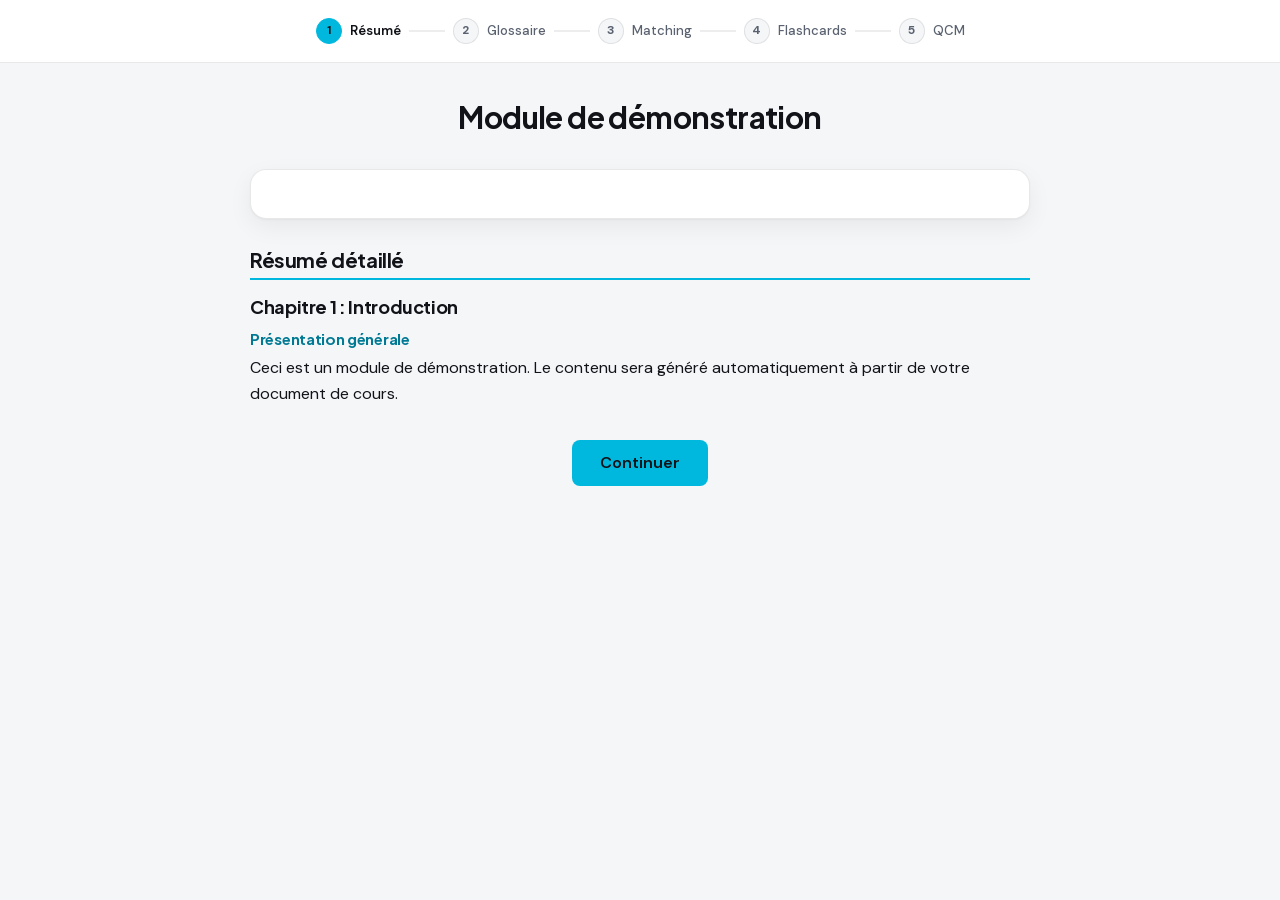
==== commit 3b1d8504: "Restyle both surfaces to the PracTice charter SmartReviz used navy #003D6A with an orange accent, wh" ====
--- a/scorm-template/index.html
+++ b/scorm-template/index.html
@@ -7,6 +7,19 @@
   <link rel="stylesheet" href="style.css">
 </head>
 <body>
+
+  <!-- Jeu d'icônes du module — tracé unique, hérite de currentColor. -->
+  <svg width="0" height="0" style="position:absolute" aria-hidden="true" focusable="false">
+    <symbol id="i-check" viewBox="0 0 24 24" fill="none" stroke="currentColor" stroke-width="2.25" stroke-linecap="round" stroke-linejoin="round">
+      <path d="m5 12.5 4.5 4.5L19 7"/>
+    </symbol>
+    <symbol id="i-chevron-left" viewBox="0 0 24 24" fill="none" stroke="currentColor" stroke-width="1.75" stroke-linecap="round" stroke-linejoin="round">
+      <path d="M14.5 5.5 8 12l6.5 6.5"/>
+    </symbol>
+    <symbol id="i-chevron-right" viewBox="0 0 24 24" fill="none" stroke="currentColor" stroke-width="1.75" stroke-linecap="round" stroke-linejoin="round">
+      <path d="m9.5 5.5 6.5 6.5-6.5 6.5"/>
+    </symbol>
+  </svg>
 
   <!-- Progress Bar — now 5 steps -->
   <nav class="progress-bar" id="progressBar">
@@ -96,9 +109,9 @@
       </div>
     </div>
     <div class="flashcard-nav">
-      <button id="btnPrevCard" disabled>&#9664;</button>
+      <button id="btnPrevCard" disabled aria-label="Carte précédente"><svg class="icon"><use href="#i-chevron-left"/></svg></button>
       <span class="flashcard-counter" id="cardCounter">1/10</span>
-      <button id="btnNextCard">&#9654;</button>
+      <button id="btnNextCard" aria-label="Carte suivante"><svg class="icon"><use href="#i-chevron-right"/></svg></button>
     </div>
     <div class="btn-container">
       <button class="btn btn-primary" id="btnToQuiz" disabled>Continuer vers le QCM</button>
@@ -117,7 +130,7 @@
   <!-- Section 6: Completion -->
   <div class="section" id="section-complete">
     <div class="completion-screen">
-      <div class="check-icon">&#10003;</div>
+      <div class="check-icon"><svg class="icon"><use href="#i-check"/></svg></div>
       <h1 id="completeTitle">Module terminé !</h1>
       <p id="completeMessage">Vous avez complété l'ensemble du module de révision.</p>
     </div>
@@ -160,7 +173,9 @@
         concept: "Concept",
         question: "Question",
         card: "Carte",
-        checkMatching: "Vérifier"
+        checkMatching: "Vérifier",
+        matchingAutoComplete: "Compléter",
+        matchingHint: "Astuce : après {n} erreurs sur une définition, vous pourrez demander la réponse."
       },
       en: {
         summary: "Summary", glossary: "Glossary", matching: "Matching", flashcards: "Flashcards", quiz: "Quiz",
@@ -193,7 +208,9 @@
         concept: "Concept",
         question: "Question",
         card: "Card",
-        checkMatching: "Check"
+        checkMatching: "Check",
+        matchingAutoComplete: "Reveal",
+        matchingHint: "Tip: after {n} wrong attempts on a definition, you can ask for the answer."
       }
     };
 
@@ -278,7 +295,9 @@
       data.glossary.forEach(function(item) {
         glossaryHTML += '<div class="glossary-item">';
         glossaryHTML += '<div class="glossary-term">' + escapeHTML(item.term) + '</div>';
-        glossaryHTML += '<div class="glossary-definition">' + escapeHTML(item.definition) + '</div>';
+        // L'enveloppe interne permet d'animer l'ouverture via grid-template-rows
+        // plutôt qu'un max-height, qui tronquait les définitions longues.
+        glossaryHTML += '<div class="glossary-definition"><div class="glossary-definition-inner">' + escapeHTML(item.definition) + '</div></div>';
         glossaryHTML += '</div>';
       });
     }
@@ -293,6 +312,8 @@
     // --- Matching Game (Drag & Drop) ---
     var matchingItems = [];
     var matchingCompleted = false;
+    var slotAttempts = {};  // Track failed attempts per slot (keyed by expected term)
+    var MAX_ATTEMPTS = 2;
 
     function initMatching() {
       var glossary = data.glossary || [];
@@ -300,6 +321,12 @@
       var shuffled = glossary.slice().sort(function() { return Math.random() - 0.5; });
       matchingItems = shuffled.slice(0, Math.min(8, shuffled.length));
 
+      // Reset attempt counters
+      slotAttempts = {};
+      matchingItems.forEach(function(item) {
+        slotAttempts[item.term] = 0;
+      });
+
       var termsContainer = document.getElementById("matchingTerms");
       var slotsContainer = document.getElementById("matchingSlots");
 
@@ -314,7 +341,7 @@
       termsHTML += '</div>';
       termsContainer.innerHTML = termsHTML;
 
-      // Render definition slots
+      // Render definition slots with attempt indicator
       var slotsHTML = '';
       matchingItems.forEach(function(item, i) {
         slotsHTML += '<div class="match-slot" data-expected="' + escapeAttr(item.term) + '">';
@@ -322,6 +349,11 @@
         slotsHTML += '<span class="slot-placeholder">?</span>';
         slotsHTML += '</div>';
         slotsHTML += '<div class="slot-definition">' + escapeHTML(item.definition) + '</div>';
+        slotsHTML += '<div class="slot-attempts" data-for="' + escapeAttr(item.term) + '">';
+        // Autant de pastilles que de tentatives autorisées : les deux restent
+        // ainsi cohérents si MAX_ATTEMPTS change.
+        for (var d = 0; d < MAX_ATTEMPTS; d++) slotsHTML += '<span class="attempt-dot"></span>';
+        slotsHTML += '</div>';
         slotsHTML += '</div>';
       });
       slotsHTML += '<div class="btn-container"><button class="btn btn-accent" id="btnCheckMatching">' + L.checkMatching + '</button></div>';
@@ -331,7 +363,125 @@
       matchingCompleted = false;
       document.getElementById("btnToFlashcards").disabled = true;
 
+      syncProgressBarHeight();
+      updatePoolState();
       setupDragAndDrop();
+    }
+
+    // Auto-place the correct term for a given slot (once MAX_ATTEMPTS is reached)
+    function autoPlaceTerm(expected) {
+      var slot = document.querySelector('.match-slot[data-expected="' + CSS.escape(expected) + '"]');
+      if (!slot) return;
+      var dropzone = slot.querySelector(".slot-dropzone");
+
+      // Find the correct term in the pool or in another slot
+      var correctTerm = null;
+      var allTerms = document.querySelectorAll('.match-term[data-term="' + CSS.escape(expected) + '"]');
+      allTerms.forEach(function(t) {
+        correctTerm = t;
+      });
+      if (!correctTerm) return;
+
+      // If the term is in another dropzone, return it to pool first
+      var parentDropzone = correctTerm.closest(".slot-dropzone");
+      if (parentDropzone && parentDropzone !== dropzone) {
+        var ph = parentDropzone.querySelector(".slot-placeholder");
+        if (ph) ph.style.display = "";
+        document.getElementById("termsPool").appendChild(correctTerm);
+      }
+
+      // If the dropzone already has a wrong term, send it back
+      var existing = dropzone.querySelector(".match-term");
+      if (existing && existing !== correctTerm) {
+        document.getElementById("termsPool").appendChild(existing);
+      }
+
+      // Animate the term flying to the slot
+      var placeholder = dropzone.querySelector(".slot-placeholder");
+      if (placeholder) placeholder.style.display = "none";
+
+      correctTerm.classList.add("auto-placing");
+      dropzone.appendChild(correctTerm);
+
+      // Mark as correct after animation
+      setTimeout(function() {
+        correctTerm.classList.remove("auto-placing");
+        dropzone.classList.add("match-correct", "match-auto-completed");
+        correctTerm.setAttribute("draggable", "false");
+        correctTerm.classList.add("auto-placed");
+
+        // Remove the "Compléter" button if present
+        var autoBtn = slot.querySelector(".btn-auto-complete");
+        if (autoBtn) autoBtn.remove();
+
+        updatePoolState();
+        // Check if all are now matched
+        checkAllMatched();
+      }, 600);
+    }
+
+    // Show the "Compléter" button for a slot once MAX_ATTEMPTS is reached
+    function showAutoCompleteButton(expected) {
+      var slot = document.querySelector('.match-slot[data-expected="' + CSS.escape(expected) + '"]');
+      if (!slot || slot.querySelector(".btn-auto-complete")) return;
+
+      var btn = document.createElement("button");
+      btn.className = "btn btn-auto-complete";
+      btn.textContent = L.matchingAutoComplete || "Compléter";
+      btn.addEventListener("click", function() {
+        autoPlaceTerm(expected);
+      });
+      slot.appendChild(btn);
+    }
+
+    // La réserve de termes est collée sous la barre de progression : il faut donc
+    // connaître la hauteur réelle de celle-ci, qui varie (mobile, retour à la
+    // ligne des libellés).
+    function syncProgressBarHeight() {
+      var bar = document.getElementById("progressBar");
+      if (!bar) return;
+      document.documentElement.style.setProperty("--pb-h", bar.offsetHeight + "px");
+    }
+
+    // Une réserve vide n'a plus besoin de rester collée en haut de l'écran.
+    function updatePoolState() {
+      var pool = document.getElementById("termsPool");
+      var wrapper = document.getElementById("matchingTerms");
+      if (!pool || !wrapper) return;
+      wrapper.classList.toggle("pool-empty", pool.querySelectorAll(".match-term").length === 0);
+    }
+
+    // Update the attempt dots visual for a slot
+    function updateAttemptDots(expected) {
+      var dotsContainer = document.querySelector('.slot-attempts[data-for="' + CSS.escape(expected) + '"]');
+      if (!dotsContainer) return;
+      var dots = dotsContainer.querySelectorAll(".attempt-dot");
+      var attempts = slotAttempts[expected] || 0;
+      dots.forEach(function(dot, i) {
+        dot.classList.remove("used");
+        if (i < attempts) dot.classList.add("used");
+      });
+    }
+
+    // Check if all terms are correctly matched
+    function checkAllMatched() {
+      // Recalé ici aussi : l'état de la réserve ne doit pas dépendre du chemin
+      // emprunté pour placer un terme (glisser, tactile, ou révélation).
+      updatePoolState();
+      var slots = document.querySelectorAll(".match-slot");
+      var allCorrect = true;
+      slots.forEach(function(slot) {
+        var dropzone = slot.querySelector(".slot-dropzone");
+        if (!dropzone.classList.contains("match-correct")) allCorrect = false;
+      });
+      if (allCorrect) {
+        matchingCompleted = true;
+        document.getElementById("btnToFlashcards").disabled = false;
+        document.getElementById("btnCheckMatching").style.display = "none";
+        var fb = document.getElementById("matchingFeedback");
+        fb.innerHTML = '<strong>' + matchingItems.length + '/' + matchingItems.length + '</strong> ' + L.matchingScore;
+        fb.className = "matching-feedback all-correct";
+      }
     }
 
     function setupDragAndDrop() {
@@ -370,6 +520,8 @@
       document.getElementById("matchingSlots").addEventListener("drop", function(e) {
         var dropzone = e.target.closest(".slot-dropzone");
         if (!dropzone || !draggedEl) return;
+        // Block drops on already-correct slots
+        if (dropzone.classList.contains("match-correct")) return;
         e.preventDefault();
         dropzone.classList.remove("dragover");
 
@@ -384,6 +536,7 @@
         if (placeholder) placeholder.style.display = "none";
         dropzone.appendChild(draggedEl);
         draggedEl.classList.remove("dragging");
+        updatePoolState();
       });
 
       // --- Touch support for mobile ---
@@ -426,7 +579,7 @@
         var el = document.elementFromPoint(touch.clientX, touch.clientY);
         var dropzone = el ? el.closest(".slot-dropzone") : null;
 
-        if (dropzone) {
+        if (dropzone && !dropzone.classList.contains("match-correct")) {
           var existing = dropzone.querySelector(".match-term");
           if (existing) {
             document.getElementById("termsPool").appendChild(existing);
@@ -434,6 +587,7 @@
           var placeholder = dropzone.querySelector(".slot-placeholder");
           if (placeholder) placeholder.style.display = "none";
           dropzone.appendChild(touchDragged);
+          updatePoolState();
         }
 
         touchDragged = null;
@@ -460,7 +614,7 @@
           return;
         }
 
-        if (dropzone && selectedTerm) {
+        if (dropzone && selectedTerm && !dropzone.classList.contains("match-correct")) {
           // Clicking a slot while a term is selected: place it
           var existing = dropzone.querySelector(".match-term");
           if (existing) {
@@ -490,34 +644,71 @@
         var dropzone = slot.querySelector(".slot-dropzone");
         var placedTerm = dropzone.querySelector(".match-term");
 
-        // Reset previous states
-        dropzone.classList.remove("match-correct", "match-incorrect");
+        // Skip already correctly matched or auto-completed slots
+        if (dropzone.classList.contains("match-correct")) {
+          correct++;
+          return;
+        }
+
+        // Reset previous incorrect state
+        dropzone.classList.remove("match-incorrect");
 
         if (placedTerm && placedTerm.dataset.term === expected) {
+          // Correct match!
           dropzone.classList.add("match-correct");
           placedTerm.setAttribute("draggable", "false");
           correct++;
+          // Hide attempt dots for this slot
+          var dotsContainer = slot.querySelector(".slot-attempts");
+          if (dotsContainer) dotsContainer.style.display = "none";
         } else if (placedTerm) {
+          // Wrong match — increment attempt counter for this slot
+          slotAttempts[expected] = (slotAttempts[expected] || 0) + 1;
+          updateAttemptDots(expected);
+
           dropzone.classList.add("match-incorrect");
-          // Send incorrect term back to pool after a short delay
-          setTimeout(function() {
-            dropzone.classList.remove("match-incorrect");
-            var placeholder = dropzone.querySelector(".slot-placeholder");
-            if (placeholder) placeholder.style.display = "";
-            document.getElementById("termsPool").appendChild(placedTerm);
-          }, 1200);
+
+          // Send incorrect term back to pool after animation
+          (function(dz, pt, exp) {
+            setTimeout(function() {
+              dz.classList.remove("match-incorrect");
+              var placeholder = dz.querySelector(".slot-placeholder");
+              if (placeholder) placeholder.style.display = "";
+              document.getElementById("termsPool").appendChild(pt);
+              updatePoolState();
+
+              // Once the attempt budget is spent, offer to reveal the answer
+              if (slotAttempts[exp] >= MAX_ATTEMPTS) {
+                showAutoCompleteButton(exp);
+              }
+            }, 1200);
+          })(dropzone, placedTerm, expected);
         }
       });
 
       var fb = document.getElementById("matchingFeedback");
-      fb.innerHTML = '<strong>' + correct + '/' + total + '</strong> ' + L.matchingScore;
-      fb.className = "matching-feedback " + (correct === total ? "all-correct" : "partial");
-
       if (correct === total) {
+        fb.innerHTML = '<strong>' + correct + '/' + total + '</strong> ' + L.matchingScore;
+        fb.className = "matching-feedback all-correct";
         matchingCompleted = true;
         document.getElementById("btnToFlashcards").disabled = false;
         document.getElementById("btnCheckMatching").style.display = "none";
-      }
+      } else {
+        // Show feedback with hint about auto-complete once the budget is spent
+        var fbText = '<strong>' + correct + '/' + total + '</strong> ' + L.matchingScore;
+        var slotsWithMaxAttempts = 0;
+        Object.keys(slotAttempts).forEach(function(key) {
+          if (slotAttempts[key] >= MAX_ATTEMPTS) slotsWithMaxAttempts++;
+        });
+        if (slotsWithMaxAttempts === 0) {
+          // Show hint that auto-complete exists
+          fbText += '<br><span class="matching-hint">' + (L.matchingHint || "Astuce : après {n} erreurs sur une définition, vous pourrez demander la réponse.").replace("{n}", MAX_ATTEMPTS) + '</span>';
+        }
+        fb.innerHTML = fbText;
+        fb.className = "matching-feedback partial";
+      }
+
+      updatePoolState();
     }
 
     // --- Flashcards ---
@@ -601,6 +792,7 @@
 
         document.querySelectorAll(".quiz-choice").forEach(function(c) {
           var idx = parseInt(c.dataset.index);
+          c.classList.remove("selected");
           c.style.cursor = "default";
           if (idx === q.correct) {
             c.classList.add("correct");
@@ -665,11 +857,15 @@
       var connectors = document.querySelectorAll(".progress-connector");
       steps.forEach(function(step, i) {
         step.classList.remove("active", "done");
+        var icone = step.querySelector(".step-icon");
         if (i + 1 < num) {
           step.classList.add("done");
-          step.querySelector(".step-icon").innerHTML = "&#10003;";
-        } else if (i + 1 === num && num <= 5) {
-          step.classList.add("active");
+          icone.innerHTML = '<svg class="icon"><use href="#i-check"/></svg>';
+        } else {
+          // Rétablit le numéro : sans cela une étape repassée en arrière
+          // garderait la coche.
+          icone.textContent = String(i + 1);
+          if (i + 1 === num && num <= 5) step.classList.add("active");
         }
       });
       connectors.forEach(function(conn, i) {
@@ -713,6 +909,12 @@
     function escapeAttr(str) {
       return (str || "").replace(/&/g, "&amp;").replace(/"/g, "&quot;").replace(/'/g, "&#39;").replace(/</g, "&lt;").replace(/>/g, "&gt;");
     }
+
+    // La barre de progression change de hauteur selon la largeur d'écran (les
+    // libellés disparaissent sous 600 px) : on resynchronise le décalage de la
+    // réserve de termes collante.
+    syncProgressBarHeight();
+    window.addEventListener("resize", syncProgressBarHeight);
 
     window.addEventListener("beforeunload", function() {
       ScormAPI.finish();
--- a/scorm-template/style.css
+++ b/scorm-template/style.css
@@ -1,38 +1,100 @@
-/* IMT-BS SmartReviz — Module SCORM Styles */
+/* IMT-BS SmartReviz — Module SCORM
+   Charte PracTice : bleu IMT #00B8DE, violet IMT #AD1D89, Plus Jakarta Sans / DM Sans.
+
+   Contraste : #00B8DE ne donne que 2,4:1 sur blanc. Il ne porte donc jamais de texte
+   blanc — il sert d'aplat sous du texte NOIR (8,9:1) ou d'élément non textuel.
+   --bleu-fonce (5:1 avec du blanc) prend le relais pour le texte et les puces
+   interactives ; le violet (6,3:1) passe dans les deux sens.
+
+   Polices embarquées dans le paquet : aucune requête externe depuis Moodle. */
+
+@font-face {
+  font-family: 'Plus Jakarta Sans';
+  font-style: normal;
+  font-weight: 400 800;
+  font-display: swap;
+  src: url('fonts/jakarta-latin.woff2') format('woff2');
+  unicode-range: U+0000-00FF, U+0131, U+0152-0153, U+02BB-02BC, U+02C6, U+02DA, U+02DC, U+2000-206F, U+2074, U+20AC, U+2122, U+2191, U+2193, U+2212, U+2215, U+FEFF, U+FFFD;
+}
+@font-face {
+  font-family: 'Plus Jakarta Sans';
+  font-style: normal;
+  font-weight: 400 800;
+  font-display: swap;
+  src: url('fonts/jakarta-latin-ext.woff2') format('woff2');
+  unicode-range: U+0100-02AF, U+0304, U+0308, U+0329, U+1E00-1E9F, U+1EF2-1EFF, U+2020, U+20A0-20AB, U+20AD-20CF, U+2113, U+2C60-2C7F, U+A720-A7FF;
+}
+@font-face {
+  font-family: 'DM Sans';
+  font-style: normal;
+  font-weight: 100 1000;
+  font-display: swap;
+  src: url('fonts/dmsans-latin.woff2') format('woff2');
+  unicode-range: U+0000-00FF, U+0131, U+0152-0153, U+02BB-02BC, U+02C6, U+02DA, U+02DC, U+2000-206F, U+2074, U+20AC, U+2122, U+2191, U+2193, U+2212, U+2215, U+FEFF, U+FFFD;
+}
+@font-face {
+  font-family: 'DM Sans';
+  font-style: normal;
+  font-weight: 100 1000;
+  font-display: swap;
+  src: url('fonts/dmsans-latin-ext.woff2') format('woff2');
+  unicode-range: U+0100-02AF, U+0304, U+0308, U+0329, U+1E00-1E9F, U+1EF2-1EFF, U+2020, U+20A0-20AB, U+20AD-20CF, U+2113, U+2C60-2C7F, U+A720-A7FF;
+}
+
 :root {
-  --primary: #003D6A;
-  --secondary: #0070B8;
-  --accent: #E57C23;
-  --bg: #F8F9FA;
-  --text: #2D2D2D;
-  --success: #28A745;
-  --error: #DC3545;
-  --radius: 10px;
-}
-
-*, *::before, *::after {
-  box-sizing: border-box;
-  margin: 0;
-  padding: 0;
-}
+  --bleu:         #00B8DE;
+  --bleu-fonce:   #007A94;
+  --bleu-sombre:  #005E72;
+  --violet:       #AD1D89;
+  --violet-sombre:#8A156D;
+  --noir:         #111318;
+  --blanc:        #FFFFFF;
+  --gris-clair:   #F4F6F8;
+  --gris-texte:   #5A6270;
+  --border:       rgba(0,0,0,0.09);
+  --border-fort:  rgba(0,0,0,0.18);
+  --bleu-light:   rgba(0,184,222,0.09);
+  --violet-light: rgba(173,29,137,0.08);
+  --succes:       #1B7A3D;
+  --succes-light: #EAF6EE;
+  --erreur:       #C62828;
+  --erreur-light: #FDECEC;
+
+  --titre: 'Plus Jakarta Sans', 'Segoe UI', system-ui, sans-serif;
+  --corps: 'DM Sans', 'Segoe UI', system-ui, sans-serif;
+
+  --radius:    16px;
+  --radius-sm: 10px;
+  --radius-xs: 8px;
+  --ombre:     0 1px 2px rgba(0,0,0,0.04), 0 8px 24px rgba(0,0,0,0.06);
+}
+
+*, *::before, *::after { box-sizing: border-box; margin: 0; padding: 0; }
 
 body {
-  font-family: -apple-system, BlinkMacSystemFont, "Segoe UI", Roboto, sans-serif;
+  font-family: var(--corps);
   font-size: 16px;
-  line-height: 1.6;
-  color: var(--text);
-  background: var(--bg);
-}
-
-/* ---- Progress Bar ---- */
+  line-height: 1.65;
+  color: var(--noir);
+  background: var(--gris-clair);
+  -webkit-font-smoothing: antialiased;
+}
+
+h1, h2, h3, h4 { font-family: var(--titre); font-weight: 700; letter-spacing: -0.02em; line-height: 1.25; }
+
+:focus-visible { outline: 2px solid var(--bleu-fonce); outline-offset: 2px; border-radius: 3px; }
+
+.icon { width: 1em; height: 1em; flex-shrink: 0; display: block; }
+
+/* ---- Barre de progression ---- */
 .progress-bar {
   display: flex;
   align-items: center;
   justify-content: center;
   gap: 0;
-  padding: 20px 16px;
-  background: #fff;
-  border-bottom: 2px solid #e9ecef;
+  padding: 18px 16px;
+  background: var(--blanc);
+  border-bottom: 1px solid var(--border);
   position: sticky;
   top: 0;
   z-index: 100;
@@ -41,214 +103,170 @@
 .progress-step {
   display: flex;
   align-items: center;
-  gap: 8px;
-  font-size: 13px;
-  font-weight: 600;
-  color: #adb5bd;
-  white-space: nowrap;
+  gap: 0.5rem;
+  font-size: 0.8125rem;
+  font-weight: 500;
+  color: var(--gris-texte);
 }
 
 .progress-step .step-icon {
-  width: 28px;
-  height: 28px;
+  width: 26px;
+  height: 26px;
   border-radius: 50%;
-  display: flex;
-  align-items: center;
-  justify-content: center;
-  font-size: 13px;
-  background: #e9ecef;
-  color: #adb5bd;
+  background: var(--gris-clair);
+  border: 1px solid var(--border);
+  display: flex;
+  align-items: center;
+  justify-content: center;
+  font-size: 0.75rem;
+  font-weight: 700;
+  color: var(--gris-texte);
   flex-shrink: 0;
 }
 
-.progress-step.done .step-icon {
-  background: var(--success);
-  color: #fff;
-}
-
-.progress-step.active .step-icon {
-  background: var(--primary);
-  color: #fff;
-}
-
-.progress-step.active {
-  color: var(--primary);
-}
-
-.progress-step.done {
-  color: var(--success);
-}
-
-.progress-connector {
-  width: 40px;
-  height: 3px;
-  background: #e9ecef;
-  margin: 0 6px;
-  flex-shrink: 0;
-}
-
-.progress-connector.done {
-  background: var(--success);
-}
+.progress-step .step-icon .icon { width: 14px; height: 14px; }
+
+.progress-step.done .step-icon { background: var(--succes); border-color: var(--succes); color: var(--blanc); }
+.progress-step.active .step-icon { background: var(--bleu); border-color: var(--bleu); color: var(--noir); }
+.progress-step.active { color: var(--noir); font-weight: 600; }
+.progress-step.done { color: var(--succes); }
+
+.progress-connector { width: 36px; height: 2px; background: var(--border-fort); margin: 0 8px; flex-shrink: 0; opacity: 0.4; }
+.progress-connector.done { background: var(--succes); opacity: 1; }
 
 /* ---- Sections ---- */
 .section {
   display: none;
-  max-width: 800px;
+  max-width: 820px;
   margin: 0 auto;
-  padding: 32px 20px 100px;
-  animation: fadeIn 0.3s ease;
-}
-
-.section.active {
-  display: block;
-}
+  padding: 36px 20px 100px;
+  animation: fadeIn 0.25s ease-out;
+}
+
+.section.active { display: block; }
 
 @keyframes fadeIn {
-  from { opacity: 0; transform: translateY(10px); }
+  from { opacity: 0; transform: translateY(6px); }
   to { opacity: 1; transform: translateY(0); }
 }
 
-.section-header {
-  text-align: center;
-  margin-bottom: 32px;
-}
-
-.section-header h1 {
-  font-size: 28px;
-  color: var(--primary);
-  margin-bottom: 8px;
-}
-
-.section-header p {
-  color: #6c757d;
-  font-size: 15px;
-}
-
-/* ---- Summary ---- */
-.summary-overview {
-  margin-bottom: 28px;
-}
-
-.summary-overview h2 {
-  font-size: 24px;
-  color: var(--primary);
-  margin-bottom: 12px;
-  padding-bottom: 6px;
-  border-bottom: 2px solid var(--secondary);
-}
-
-.summary-overview p {
-  font-size: 16px;
-  line-height: 1.7;
-  color: var(--text);
-}
+@media (prefers-reduced-motion: reduce) {
+  .section { animation: none; }
+  *, *::before, *::after { transition-duration: 0.01ms !important; animation-duration: 0.01ms !important; }
+}
+
+.section-header { text-align: center; margin-bottom: 2rem; }
+.section-header h1 { font-size: 1.875rem; color: var(--noir); margin-bottom: 0.4rem; }
+.section-header p { color: var(--gris-texte); font-size: 0.9375rem; }
+
+/* ---- Résumé ---- */
+.summary-overview { margin-bottom: 1.75rem; }
+
+.summary-overview h2, .summary-detailed h2 {
+  font-size: 1.375rem;
+  color: var(--noir);
+  margin-bottom: 0.75rem;
+  padding-bottom: 0.4rem;
+  border-bottom: 2px solid var(--bleu);
+}
+
+.summary-overview p { font-size: 1rem; line-height: 1.75; color: var(--noir); max-width: 72ch; }
 
 .summary-keypoints {
-  background: #fff;
+  background: var(--blanc);
+  border: 1px solid var(--border);
   border-radius: var(--radius);
-  padding: 24px 28px;
-  margin-bottom: 28px;
-  box-shadow: 0 2px 8px rgba(0,0,0,0.06);
-}
-
-.summary-keypoints h2 {
-  font-size: 20px;
-  color: var(--primary);
-  margin-bottom: 14px;
-}
-
-.keypoints-list {
-  list-style: none;
-  padding: 0;
-}
+  padding: 1.5rem 1.75rem;
+  margin-bottom: 1.75rem;
+  box-shadow: var(--ombre);
+}
+
+.summary-keypoints h2 { font-size: 1.125rem; color: var(--noir); margin-bottom: 0.875rem; }
+
+.keypoints-list { list-style: none; padding: 0; }
 
 .keypoints-list li {
   position: relative;
-  padding: 10px 0 10px 24px;
-  border-bottom: 1px solid #eee;
-  font-size: 15px;
-  line-height: 1.6;
-  color: var(--text);
-}
-
-.keypoints-list li:last-child {
-  border-bottom: none;
-}
+  padding: 0.625rem 0 0.625rem 1.5rem;
+  border-bottom: 1px solid var(--border);
+  font-size: 0.9375rem;
+  line-height: 1.65;
+  color: var(--noir);
+}
+
+.keypoints-list li:last-child { border-bottom: none; }
 
 .keypoints-list li::before {
   content: "";
   position: absolute;
   left: 0;
-  top: 16px;
-  width: 8px;
-  height: 8px;
+  top: 1.05rem;
+  width: 7px;
+  height: 7px;
   border-radius: 50%;
-  background: var(--accent);
-}
-
-.summary-detailed h2 {
-  font-size: 22px;
-  color: var(--primary);
-  margin-bottom: 16px;
-  padding-bottom: 6px;
-  border-bottom: 2px solid var(--secondary);
-}
-
-.summary-chapter {
-  margin-bottom: 24px;
-}
-
-.summary-chapter h3 {
-  font-size: 19px;
-  color: var(--primary);
-  margin-bottom: 10px;
-}
-
-.summary-section h4 {
-  font-size: 16px;
-  color: var(--secondary);
-  margin: 12px 0 6px;
-}
-
-.summary-section p {
-  color: var(--text);
-  margin-bottom: 8px;
-}
-
-/* ---- Matching Game (Drag & Drop) ---- */
-.matching-game {
-  display: flex;
-  flex-direction: column;
-  gap: 24px;
+  background: var(--violet);
+}
+
+.summary-detailed h2 { font-size: 1.25rem; margin-bottom: 1rem; }
+.summary-chapter { margin-bottom: 1.5rem; }
+.summary-chapter h3 { font-size: 1.125rem; color: var(--noir); margin-bottom: 0.6rem; }
+.summary-section h4 { font-size: 0.9375rem; color: var(--bleu-fonce); margin: 0.75rem 0 0.35rem; font-weight: 700; }
+.summary-section p { color: var(--noir); margin-bottom: 0.5rem; max-width: 72ch; }
+
+/* ============================================================
+   MATCHING
+   ============================================================ */
+.matching-game { display: flex; flex-direction: column; gap: 1.5rem; }
+
+/* La réserve de termes reste visible pendant qu'on fait défiler les définitions :
+   sans cela, dès qu'on descend vers les dernières définitions, les termes à
+   glisser sortent de l'écran et l'activité devient impraticable.
+   --pb-h est la hauteur réelle de la barre de progression, mesurée en JS. */
+.matching-terms {
+  position: sticky;
+  top: var(--pb-h, 63px);
+  z-index: 20;
+  background: var(--gris-clair);
+  padding: 12px 0 10px;
+  margin-top: -12px;
 }
 
 .matching-terms h3 {
-  font-size: 15px;
-  color: var(--secondary);
-  margin-bottom: 10px;
-  font-weight: 600;
+  font-size: 0.75rem;
+  font-weight: 700;
+  text-transform: uppercase;
+  letter-spacing: 0.08em;
+  color: var(--gris-texte);
+  margin-bottom: 0.625rem;
 }
 
 .terms-pool {
   display: flex;
   flex-wrap: wrap;
-  gap: 8px;
+  gap: 0.5rem;
   min-height: 48px;
-  padding: 12px;
-  background: #fff;
-  border-radius: var(--radius);
-  border: 2px dashed #dee2e6;
-}
+  padding: 0.75rem;
+  background: var(--blanc);
+  border-radius: var(--radius-sm);
+  border: 1px dashed var(--border-fort);
+  /* Bornée pour ne jamais monopoliser l'écran quand il reste beaucoup de termes */
+  max-height: 34vh;
+  overflow-y: auto;
+  box-shadow: 0 4px 10px rgba(0,0,0,0.05);
+}
+
+/* Une fois tous les termes placés, la réserve vide n'a plus à occuper l'espace
+   collant en haut de l'écran. */
+.matching-terms.pool-empty { position: static; }
 
 .match-term {
   display: inline-flex;
   align-items: center;
-  padding: 8px 16px;
-  background: var(--primary);
-  color: #fff;
-  border-radius: 6px;
-  font-size: 14px;
+  padding: 0.45rem 0.9rem;
+  background: var(--bleu-fonce);
+  color: var(--blanc);
+  border-radius: var(--radius-xs);
+  font-size: 0.875rem;
   font-weight: 600;
   cursor: grab;
   user-select: none;
@@ -256,201 +274,185 @@
   touch-action: none;
 }
 
-.match-term:hover {
-  transform: translateY(-1px);
-  box-shadow: 0 3px 8px rgba(0,61,106,0.3);
-}
-
-.match-term.dragging {
-  opacity: 0.4;
-  cursor: grabbing;
-}
-
-.match-term.selected {
-  box-shadow: 0 0 0 3px var(--accent);
-  transform: translateY(-2px);
-}
+.match-term:hover { transform: translateY(-1px); box-shadow: 0 3px 8px rgba(0,122,148,0.35); }
+.match-term.dragging { opacity: 0.4; cursor: grabbing; }
+.match-term.selected { box-shadow: 0 0 0 3px rgba(0,184,222,0.45); }
 
 .match-term.touch-clone {
   position: fixed;
   z-index: 9999;
   pointer-events: none;
-  opacity: 0.9;
-  box-shadow: 0 4px 16px rgba(0,0,0,0.3);
-}
-
-.match-slot {
-  display: flex;
-  gap: 12px;
-  align-items: stretch;
-  margin-bottom: 10px;
-}
+  opacity: 0.92;
+  box-shadow: 0 6px 18px rgba(0,0,0,0.28);
+}
+
+.match-slot { display: flex; gap: 0.75rem; align-items: stretch; margin-bottom: 0.625rem; }
 
 .slot-dropzone {
-  min-width: 140px;
-  max-width: 180px;
+  min-width: 150px;
+  max-width: 190px;
   min-height: 48px;
   display: flex;
   align-items: center;
   justify-content: center;
-  padding: 8px;
-  background: #fff;
-  border: 2px dashed #adb5bd;
-  border-radius: 8px;
-  transition: all 0.2s;
+  padding: 0.5rem;
+  background: var(--blanc);
+  border: 2px dashed var(--border-fort);
+  border-radius: var(--radius-xs);
+  transition: border-color 0.2s, background 0.2s;
   flex-shrink: 0;
 }
 
-.slot-dropzone.dragover {
-  border-color: var(--accent);
-  background: #fff8f0;
-  border-style: solid;
-}
-
-.slot-dropzone.match-correct {
-  border-color: var(--success);
-  background: #e8f5e9;
-  border-style: solid;
-}
-
-.slot-dropzone.match-incorrect {
-  border-color: var(--error);
-  background: #fdecea;
-  border-style: solid;
-  animation: shake 0.4s ease;
-}
+.slot-dropzone.dragover { border-color: var(--bleu); background: var(--bleu-light); border-style: solid; }
+.slot-dropzone.match-correct { border-color: var(--succes); background: var(--succes-light); border-style: solid; }
+.slot-dropzone.match-incorrect { border-color: var(--erreur); background: var(--erreur-light); border-style: solid; animation: shake 0.4s ease; }
 
 @keyframes shake {
   0%, 100% { transform: translateX(0); }
-  25% { transform: translateX(-6px); }
-  75% { transform: translateX(6px); }
-}
-
-.slot-dropzone .match-term {
-  cursor: grab;
-  font-size: 13px;
-  padding: 6px 10px;
-}
-
-.slot-placeholder {
-  color: #ccc;
-  font-size: 18px;
-  font-weight: 700;
-}
+  25% { transform: translateX(-5px); }
+  75% { transform: translateX(5px); }
+}
+
+.slot-dropzone .match-term { cursor: grab; font-size: 0.8125rem; padding: 0.35rem 0.65rem; }
+.slot-placeholder { color: var(--border-fort); font-size: 1.125rem; font-weight: 700; }
 
 .slot-definition {
   flex: 1;
-  padding: 10px 14px;
-  background: #fff;
-  border: 1px solid #dee2e6;
-  border-radius: 8px;
-  font-size: 14px;
-  line-height: 1.5;
-  color: var(--text);
-  display: flex;
-  align-items: center;
-}
-
-.matching-feedback {
-  text-align: center;
-  padding: 12px;
-  border-radius: 8px;
-  font-size: 16px;
-  margin-top: 8px;
-}
-
-.matching-feedback.all-correct {
-  background: #e8f5e9;
-  color: #1b5e20;
-  border: 1px solid var(--success);
-}
-
-.matching-feedback.partial {
-  background: #fff8f0;
-  color: #e65100;
-  border: 1px solid var(--accent);
-}
-
-@media (max-width: 600px) {
-  .match-slot {
-    flex-direction: column;
-  }
-  .slot-dropzone {
-    min-width: 100%;
-    max-width: 100%;
-  }
-}
-
-/* ---- Glossary Accordion ---- */
+  padding: 0.625rem 0.875rem;
+  background: var(--blanc);
+  border: 1px solid var(--border);
+  border-radius: var(--radius-xs);
+  font-size: 0.875rem;
+  line-height: 1.55;
+  color: var(--noir);
+  display: flex;
+  align-items: center;
+}
+
+.matching-feedback { text-align: center; padding: 0.75rem; border-radius: var(--radius-xs); font-size: 0.9375rem; margin-top: 0.5rem; }
+.matching-feedback.all-correct { background: var(--succes-light); color: var(--succes); border: 1px solid rgba(27,122,61,0.3); }
+.matching-feedback.partial { background: var(--violet-light); color: var(--violet); border: 1px solid rgba(173,29,137,0.25); }
+
+.slot-attempts { display: flex; gap: 0.25rem; align-items: center; padding: 0.25rem 0.4rem; flex-shrink: 0; }
+
+.attempt-dot {
+  width: 9px;
+  height: 9px;
+  border-radius: 50%;
+  background: transparent;
+  border: 1.5px solid var(--border-fort);
+  transition: background 0.3s, border-color 0.3s;
+}
+
+.attempt-dot.used { background: var(--erreur); border-color: var(--erreur); }
+
+.btn-auto-complete {
+  display: inline-flex;
+  align-items: center;
+  justify-content: center;
+  padding: 0.35rem 0.85rem;
+  background: var(--violet);
+  color: var(--blanc);
+  border: none;
+  border-radius: var(--radius-xs);
+  font-family: var(--corps);
+  font-size: 0.75rem;
+  font-weight: 600;
+  cursor: pointer;
+  transition: background 0.15s;
+  animation: apparition 0.3s cubic-bezier(0.22, 1, 0.36, 1);
+  flex-shrink: 0;
+  margin-left: 0.5rem;
+}
+
+.btn-auto-complete:hover { background: var(--violet-sombre); }
+
+/* Décélération franche plutôt qu'un rebond : le bouton apparaît, il ne surgit pas. */
+@keyframes apparition {
+  from { opacity: 0; transform: scale(0.94); }
+  to   { opacity: 1; transform: scale(1); }
+}
+
+.match-term.auto-placing { animation: autoPlace 0.6s ease; pointer-events: none; }
+
+@keyframes autoPlace {
+  0% { opacity: 0.5; transform: scale(0.85); }
+  50% { opacity: 0.85; transform: scale(1.08); }
+  100% { opacity: 1; transform: scale(1); }
+}
+
+.match-term.auto-placed { background: var(--violet); cursor: default; }
+.slot-dropzone.match-auto-completed { border-color: var(--violet); background: var(--violet-light); border-style: solid; }
+
+.matching-hint { display: block; font-size: 0.8125rem; color: var(--gris-texte); margin-top: 0.4rem; }
+
+/* ---- Glossaire ---- */
 .glossary-item {
-  background: #fff;
-  border: 1px solid #dee2e6;
-  border-radius: var(--radius);
-  margin-bottom: 10px;
+  background: var(--blanc);
+  border: 1px solid var(--border);
+  border-radius: var(--radius-sm);
+  margin-bottom: 0.625rem;
   overflow: hidden;
 }
 
 .glossary-term {
-  padding: 14px 18px;
+  padding: 0.875rem 1.125rem;
   font-weight: 600;
-  color: var(--primary);
+  font-family: var(--titre);
+  letter-spacing: -0.01em;
+  color: var(--noir);
   cursor: pointer;
   display: flex;
   justify-content: space-between;
   align-items: center;
+  gap: 1rem;
   user-select: none;
   transition: background 0.15s;
 }
 
-.glossary-term:hover {
-  background: #f0f4f8;
-}
-
+.glossary-term:hover { background: var(--bleu-light); }
+
+/* Chevron dessiné plutôt qu'un glyphe + / − : rendu identique partout. */
 .glossary-term::after {
-  content: "+";
-  font-size: 20px;
-  color: var(--secondary);
+  content: "";
+  width: 9px;
+  height: 9px;
+  border-right: 2px solid var(--bleu-fonce);
+  border-bottom: 2px solid var(--bleu-fonce);
+  transform: rotate(45deg) translate(-2px, -2px);
   transition: transform 0.2s;
-}
-
-.glossary-item.open .glossary-term::after {
-  content: "−";
-}
-
+  flex-shrink: 0;
+}
+
+.glossary-item.open .glossary-term::after { transform: rotate(-135deg) translate(-2px, -2px); }
+
+/* Ouverture par grid-template-rows plutôt que max-height : la hauteur s'adapte
+   au contenu réel, sans plafond qui tronquerait une définition longue. */
 .glossary-definition {
-  max-height: 0;
-  overflow: hidden;
-  transition: max-height 0.3s ease, padding 0.3s ease;
-  padding: 0 18px;
-  color: #495057;
-  border-top: 0 solid transparent;
-}
-
-.glossary-item.open .glossary-definition {
-  max-height: 300px;
-  padding: 14px 18px;
-  border-top: 1px solid #dee2e6;
-}
+  display: grid;
+  grid-template-rows: 0fr;
+  transition: grid-template-rows 0.28s cubic-bezier(0.22, 1, 0.36, 1);
+  color: var(--gris-texte);
+  font-size: 0.9375rem;
+}
+
+.glossary-definition-inner { overflow: hidden; }
+.glossary-item.open .glossary-definition { grid-template-rows: 1fr; border-top: 1px solid var(--border); }
+.glossary-item.open .glossary-definition-inner { padding: 0.875rem 1.125rem; }
 
 /* ---- Flashcards ---- */
-.flashcard-container {
-  perspective: 1000px;
-  max-width: 500px;
-  margin: 0 auto 24px;
-}
+.flashcard-container { perspective: 1000px; max-width: 520px; margin: 0 auto 1.5rem; }
 
 .flashcard {
   width: 100%;
-  min-height: 260px;
+  height: 290px;
   cursor: pointer;
   position: relative;
   transform-style: preserve-3d;
-  transition: transform 0.5s;
-}
-
-.flashcard.flipped {
-  transform: rotateY(180deg);
-}
+  transition: transform 0.5s cubic-bezier(0.22, 1, 0.36, 1);
+}
+
+.flashcard.flipped { transform: rotateY(180deg); }
 
 .flashcard-face {
   position: absolute;
@@ -461,318 +463,204 @@
   flex-direction: column;
   align-items: center;
   justify-content: center;
-  padding: 32px;
+  padding: 1.75rem;
   text-align: center;
-  font-size: 18px;
-}
-
-.flashcard-front {
-  background: var(--primary);
-  color: #fff;
-}
+  font-size: 1rem;
+  overflow-y: auto;
+  box-shadow: var(--ombre);
+}
+
+/* Violet plein : 6,3:1 avec du texte blanc, contrairement au bleu. */
+.flashcard-front { background: var(--violet); color: var(--blanc); }
 
 .flashcard-front .card-type {
-  font-size: 12px;
+  font-size: 0.6875rem;
   text-transform: uppercase;
-  letter-spacing: 1px;
-  opacity: 0.7;
-  margin-bottom: 16px;
-}
-
-.flashcard-front .card-hint {
-  font-size: 13px;
-  opacity: 0.6;
-  margin-top: 20px;
-}
+  letter-spacing: 0.1em;
+  font-weight: 600;
+  opacity: 0.85;
+  margin-bottom: 1rem;
+}
+
+.flashcard-front .card-hint { font-size: 0.8125rem; opacity: 0.8; margin-top: 1.25rem; }
 
 .flashcard-back {
-  background: #fff;
-  color: var(--text);
-  border: 2px solid var(--primary);
+  background: var(--blanc);
+  color: var(--noir);
+  border: 1px solid var(--border);
+  border-top: 3px solid var(--violet);
   transform: rotateY(180deg);
 }
 
-.flashcard-nav {
-  display: flex;
-  align-items: center;
-  justify-content: center;
-  gap: 24px;
-  margin-top: 8px;
-}
+.flashcard-nav { display: flex; align-items: center; justify-content: center; gap: 1.5rem; margin-top: 0.5rem; }
 
 .flashcard-nav button {
-  width: 44px;
-  height: 44px;
+  width: 42px;
+  height: 42px;
   border-radius: 50%;
-  border: 2px solid var(--primary);
-  background: #fff;
-  color: var(--primary);
-  font-size: 20px;
+  border: 1px solid var(--border-fort);
+  background: var(--blanc);
+  color: var(--noir);
   cursor: pointer;
   display: flex;
   align-items: center;
   justify-content: center;
-  transition: all 0.15s;
-}
-
-.flashcard-nav button:hover {
-  background: var(--primary);
-  color: #fff;
-}
-
-.flashcard-nav button:disabled {
-  opacity: 0.3;
-  cursor: not-allowed;
-}
-
-.flashcard-counter {
-  font-size: 15px;
-  font-weight: 600;
-  color: var(--primary);
-}
-
-/* ---- Quiz ---- */
+  transition: background 0.15s, border-color 0.15s, color 0.15s;
+}
+
+.flashcard-nav button .icon { width: 18px; height: 18px; }
+.flashcard-nav button:hover:not(:disabled) { background: var(--bleu); border-color: var(--bleu); color: var(--noir); }
+.flashcard-nav button:disabled { opacity: 0.35; cursor: not-allowed; }
+
+.flashcard-counter { font-size: 0.9375rem; font-weight: 600; color: var(--gris-texte); font-variant-numeric: tabular-nums; }
+
+/* ---- QCM ---- */
 .quiz-question {
-  background: #fff;
+  background: var(--blanc);
+  border: 1px solid var(--border);
   border-radius: var(--radius);
-  padding: 28px;
-  box-shadow: 0 2px 8px rgba(0,0,0,0.06);
+  padding: 1.75rem;
+  box-shadow: var(--ombre);
 }
 
 .quiz-question h3 {
-  font-size: 14px;
-  color: var(--secondary);
-  margin-bottom: 12px;
-}
-
-.quiz-question p {
-  font-size: 18px;
-  font-weight: 600;
-  color: var(--primary);
-  margin-bottom: 20px;
-}
-
-.quiz-choices {
-  list-style: none;
-  display: flex;
-  flex-direction: column;
-  gap: 10px;
-  margin-bottom: 20px;
-}
+  font-size: 0.75rem;
+  color: var(--gris-texte);
+  margin-bottom: 0.75rem;
+  text-transform: uppercase;
+  letter-spacing: 0.08em;
+  font-weight: 700;
+}
+
+.quiz-question p { font-size: 1.125rem; font-weight: 600; font-family: var(--titre); letter-spacing: -0.01em; color: var(--noir); margin-bottom: 1.25rem; }
+
+.quiz-choices { list-style: none; display: flex; flex-direction: column; gap: 0.625rem; margin-bottom: 1.25rem; }
 
 .quiz-choice {
   display: flex;
   align-items: center;
-  gap: 12px;
-  padding: 14px 16px;
-  border: 2px solid #dee2e6;
-  border-radius: 8px;
+  gap: 0.75rem;
+  padding: 0.875rem 1rem;
+  border: 1px solid var(--border-fort);
+  border-radius: var(--radius-xs);
   cursor: pointer;
-  transition: all 0.15s;
-  font-size: 15px;
-}
-
-.quiz-choice:hover {
-  border-color: var(--secondary);
-  background: #f0f4f8;
-}
-
-.quiz-choice.selected {
-  border-color: var(--accent);
-  background: #fff8f0;
-}
-
-.quiz-choice.correct {
-  border-color: var(--success);
-  background: #e8f5e9;
-}
-
-.quiz-choice.incorrect {
-  border-color: var(--error);
-  background: #fdecea;
-}
+  transition: border-color 0.15s, background 0.15s;
+  font-size: 0.9375rem;
+}
+
+.quiz-choice:hover { border-color: var(--bleu); background: var(--bleu-light); }
+.quiz-choice.selected { border-color: var(--bleu); background: var(--bleu-light); }
+.quiz-choice.correct { border-color: var(--succes); background: var(--succes-light); }
+.quiz-choice.incorrect { border-color: var(--erreur); background: var(--erreur-light); }
 
 .quiz-choice .radio {
   width: 20px;
   height: 20px;
   border-radius: 50%;
-  border: 2px solid #adb5bd;
+  border: 2px solid var(--border-fort);
   flex-shrink: 0;
   display: flex;
   align-items: center;
   justify-content: center;
-}
-
-.quiz-choice.selected .radio {
-  border-color: var(--accent);
-}
-
-.quiz-choice.selected .radio::after {
+  transition: border-color 0.15s, background 0.15s;
+}
+
+.quiz-choice.selected .radio { border-color: var(--bleu-fonce); }
+.quiz-choice.selected .radio::after { content: ""; width: 10px; height: 10px; border-radius: 50%; background: var(--bleu-fonce); }
+
+.quiz-choice.correct .radio { border-color: var(--succes); background: var(--succes); }
+
+/* Coche dessinée en CSS plutôt qu'un caractère « ✓ ». */
+.quiz-choice.correct .radio::after {
+  content: "";
+  width: 9px;
+  height: 5px;
+  border-left: 2px solid var(--blanc);
+  border-bottom: 2px solid var(--blanc);
+  border-radius: 1px;
+  transform: rotate(-45deg) translate(1px, -1px);
+}
+
+.quiz-choice.incorrect .radio { border-color: var(--erreur); background: var(--erreur); }
+
+/* Croix dessinée en CSS plutôt qu'un caractère « ✗ ». */
+.quiz-choice.incorrect .radio::after {
   content: "";
   width: 10px;
   height: 10px;
-  border-radius: 50%;
-  background: var(--accent);
-}
-
-.quiz-choice.correct .radio {
-  border-color: var(--success);
-  background: var(--success);
-}
-
-.quiz-choice.correct .radio::after {
-  content: "✓";
-  color: #fff;
-  font-size: 12px;
-  font-weight: bold;
-}
-
-.quiz-choice.incorrect .radio {
-  border-color: var(--error);
-  background: var(--error);
-}
-
-.quiz-choice.incorrect .radio::after {
-  content: "✗";
-  color: #fff;
-  font-size: 12px;
-  font-weight: bold;
-}
-
-.quiz-feedback {
-  padding: 16px 18px;
-  border-radius: 8px;
-  margin-top: 16px;
-  font-size: 15px;
-  display: none;
-}
-
-.quiz-feedback.correct {
-  background: #e8f5e9;
-  border: 1px solid var(--success);
-  color: #1b5e20;
-  display: block;
-}
-
-.quiz-feedback.incorrect {
-  background: #fdecea;
-  border: 1px solid var(--error);
-  color: #b71c1c;
-  display: block;
-}
-
-.quiz-score {
-  text-align: center;
-  padding: 40px;
-}
-
-.quiz-score .score-value {
-  font-size: 48px;
-  font-weight: 700;
-  color: var(--primary);
-  margin-bottom: 8px;
-}
-
-.quiz-score .score-label {
-  font-size: 18px;
-  color: #6c757d;
-}
-
-/* ---- Buttons ---- */
+  background:
+    linear-gradient(45deg, transparent 43%, var(--blanc) 43%, var(--blanc) 57%, transparent 57%),
+    linear-gradient(-45deg, transparent 43%, var(--blanc) 43%, var(--blanc) 57%, transparent 57%);
+}
+
+.quiz-feedback { padding: 1rem 1.125rem; border-radius: var(--radius-xs); margin-top: 1rem; font-size: 0.9375rem; display: none; }
+.quiz-feedback.correct { background: var(--succes-light); border: 1px solid rgba(27,122,61,0.3); color: var(--succes); display: block; }
+.quiz-feedback.incorrect { background: var(--erreur-light); border: 1px solid rgba(198,40,40,0.28); color: var(--erreur); display: block; }
+
+.quiz-score { text-align: center; padding: 2.5rem; }
+.quiz-score .score-value { font-family: var(--titre); font-size: 3rem; font-weight: 700; letter-spacing: -0.04em; color: var(--violet); margin-bottom: 0.4rem; font-variant-numeric: tabular-nums; }
+.quiz-score .score-label { font-size: 1.0625rem; color: var(--gris-texte); }
+
+/* ---- Boutons ---- */
 .btn {
   display: inline-flex;
   align-items: center;
   justify-content: center;
-  gap: 8px;
-  padding: 14px 28px;
+  gap: 0.5rem;
+  padding: 0.8rem 1.75rem;
   border: none;
-  border-radius: 8px;
-  font-size: 16px;
+  border-radius: var(--radius-xs);
+  font-family: var(--corps);
+  font-size: 1rem;
   font-weight: 600;
   cursor: pointer;
-  transition: all 0.15s;
-}
-
-.btn-primary {
-  background: var(--primary);
-  color: #fff;
-}
-
-.btn-primary:hover {
-  background: var(--secondary);
-}
-
-.btn-accent {
-  background: var(--accent);
-  color: #fff;
-}
-
-.btn-accent:hover {
-  background: #d06a10;
-}
-
-.btn:disabled {
-  opacity: 0.4;
-  cursor: not-allowed;
-}
-
-.btn-container {
-  text-align: center;
-  margin-top: 32px;
-}
-
-/* ---- Completion Screen ---- */
-.completion-screen {
-  text-align: center;
-  padding: 60px 20px;
-}
+  transition: background 0.15s, transform 0.15s, box-shadow 0.15s;
+}
+
+.btn-primary { background: var(--bleu); color: var(--noir); }
+.btn-primary:hover:not(:disabled) { background: #00A5C7; transform: translateY(-1px); box-shadow: 0 4px 12px rgba(0,184,222,0.35); }
+
+.btn-accent { background: var(--violet); color: var(--blanc); }
+.btn-accent:hover:not(:disabled) { background: var(--violet-sombre); transform: translateY(-1px); box-shadow: 0 4px 12px rgba(173,29,137,0.3); }
+
+.btn:disabled { background: var(--blanc); color: var(--gris-texte); border: 1px solid var(--border); cursor: not-allowed; transform: none; box-shadow: none; }
+
+.btn-container { text-align: center; margin-top: 2rem; }
+
+/* ---- Écran de fin ---- */
+.completion-screen { text-align: center; padding: 3.75rem 1.25rem; }
 
 .completion-screen .check-icon {
-  width: 80px;
-  height: 80px;
+  width: 76px;
+  height: 76px;
   border-radius: 50%;
-  background: var(--success);
-  color: #fff;
-  font-size: 40px;
-  display: flex;
-  align-items: center;
-  justify-content: center;
-  margin: 0 auto 24px;
-}
-
-.completion-screen h1 {
-  color: var(--primary);
-  margin-bottom: 12px;
-}
-
-.completion-screen p {
-  color: #6c757d;
-  font-size: 17px;
-}
+  background: var(--succes-light);
+  color: var(--succes);
+  display: flex;
+  align-items: center;
+  justify-content: center;
+  margin: 0 auto 1.5rem;
+}
+
+.completion-screen .check-icon .icon { width: 38px; height: 38px; }
+.completion-screen h1 { font-size: 1.875rem; color: var(--noir); margin-bottom: 0.6rem; }
+.completion-screen p { color: var(--gris-texte); font-size: 1rem; }
 
 /* ---- Responsive ---- */
 @media (max-width: 600px) {
-  .progress-bar {
-    gap: 0;
-    padding: 14px 8px;
-  }
-  .progress-step .step-label {
-    display: none;
-  }
-  .progress-connector {
-    width: 24px;
-  }
-  .section {
-    padding: 20px 14px 80px;
-  }
-  .section-header h1 {
-    font-size: 22px;
-  }
-  .flashcard-face {
-    padding: 24px 16px;
-    font-size: 16px;
-  }
-  .quiz-question {
-    padding: 18px;
-  }
-}
+  .progress-bar { gap: 0; padding: 13px 8px; }
+  .progress-step .step-label { display: none; }
+  .progress-connector { width: 22px; margin: 0 5px; }
+  .section { padding: 24px 14px 80px; }
+  .section-header h1 { font-size: 1.375rem; }
+  .summary-keypoints { padding: 1.25rem 1rem; }
+  .flashcard-face { padding: 1.5rem 1rem; font-size: 0.9375rem; }
+  .flashcard { height: 300px; }
+  .quiz-question { padding: 1.25rem; }
+  .quiz-question p { font-size: 1rem; }
+  .match-slot { flex-direction: column; align-items: stretch; }
+  .slot-dropzone { min-width: 100%; max-width: 100%; }
+  .slot-attempts { justify-content: center; }
+  .btn-auto-complete { width: 100%; margin-left: 0; margin-top: 0.4rem; }
+  .btn { width: 100%; }
+}
